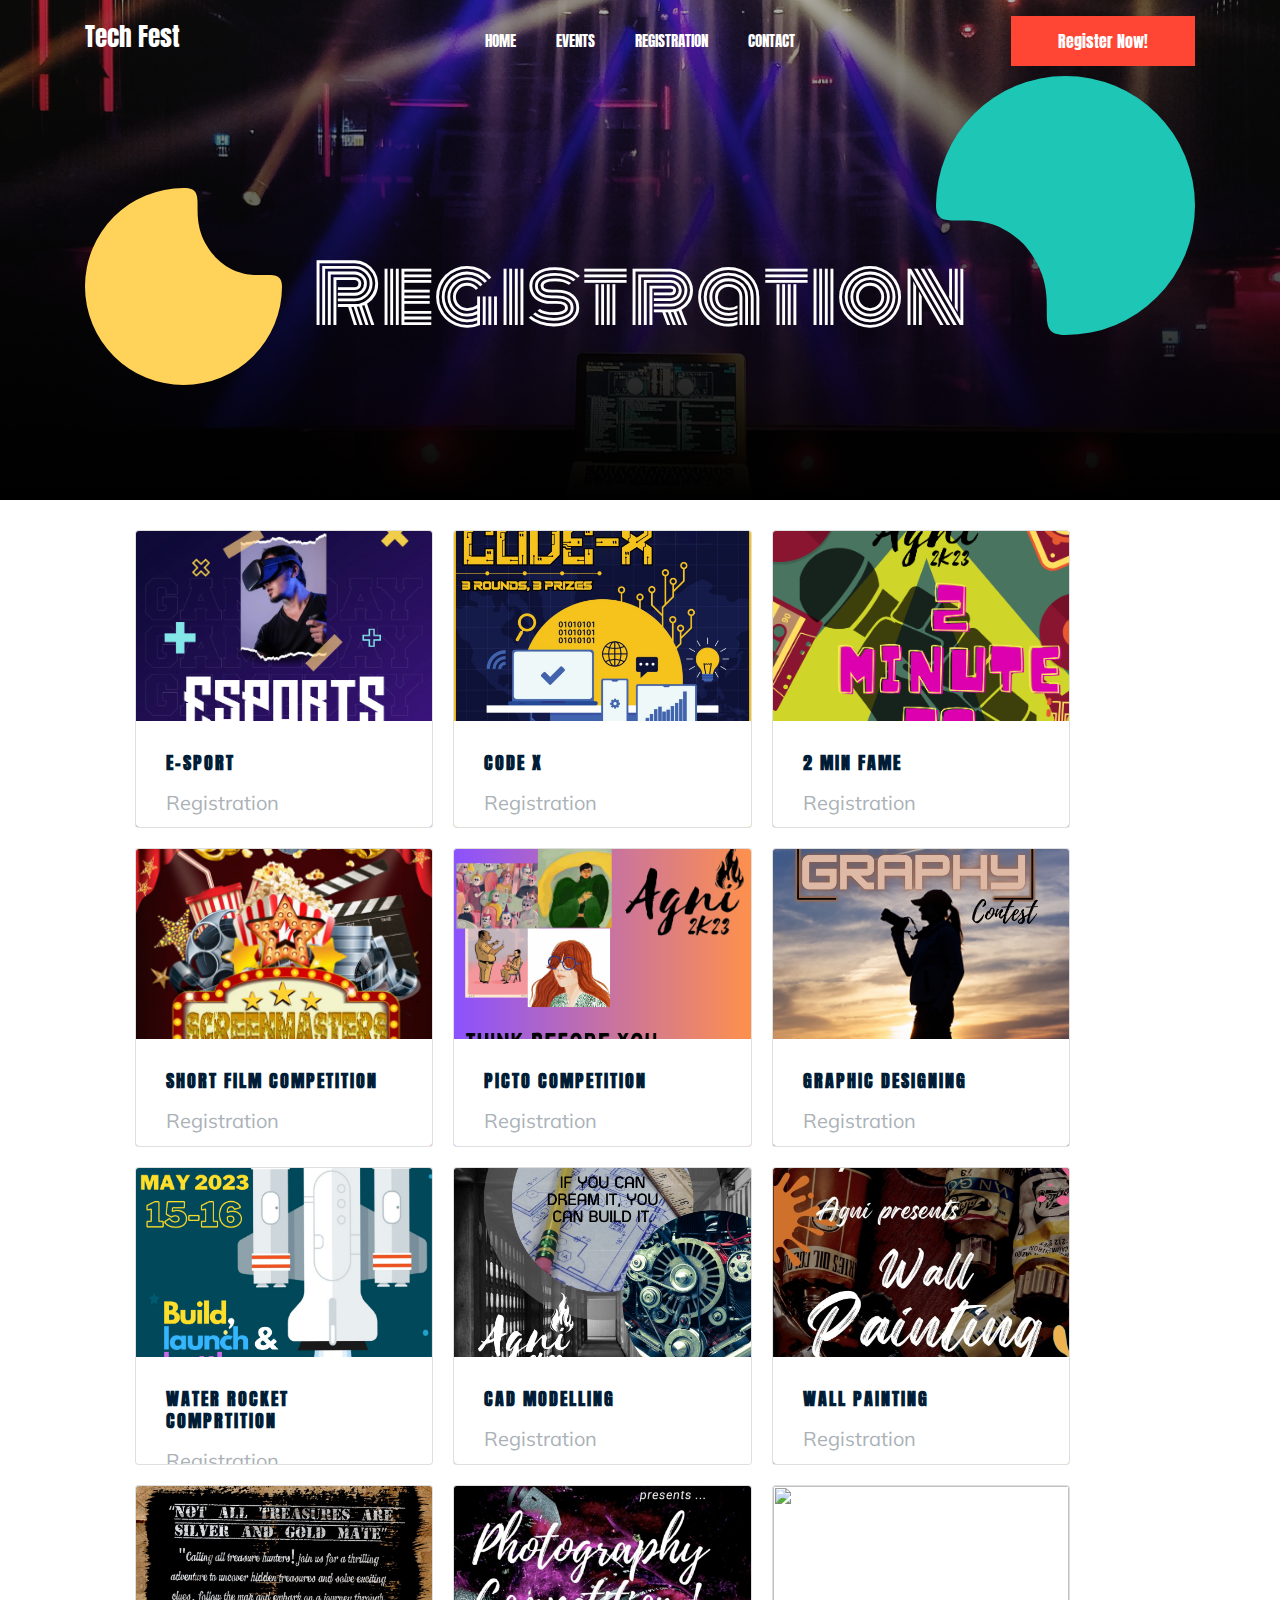
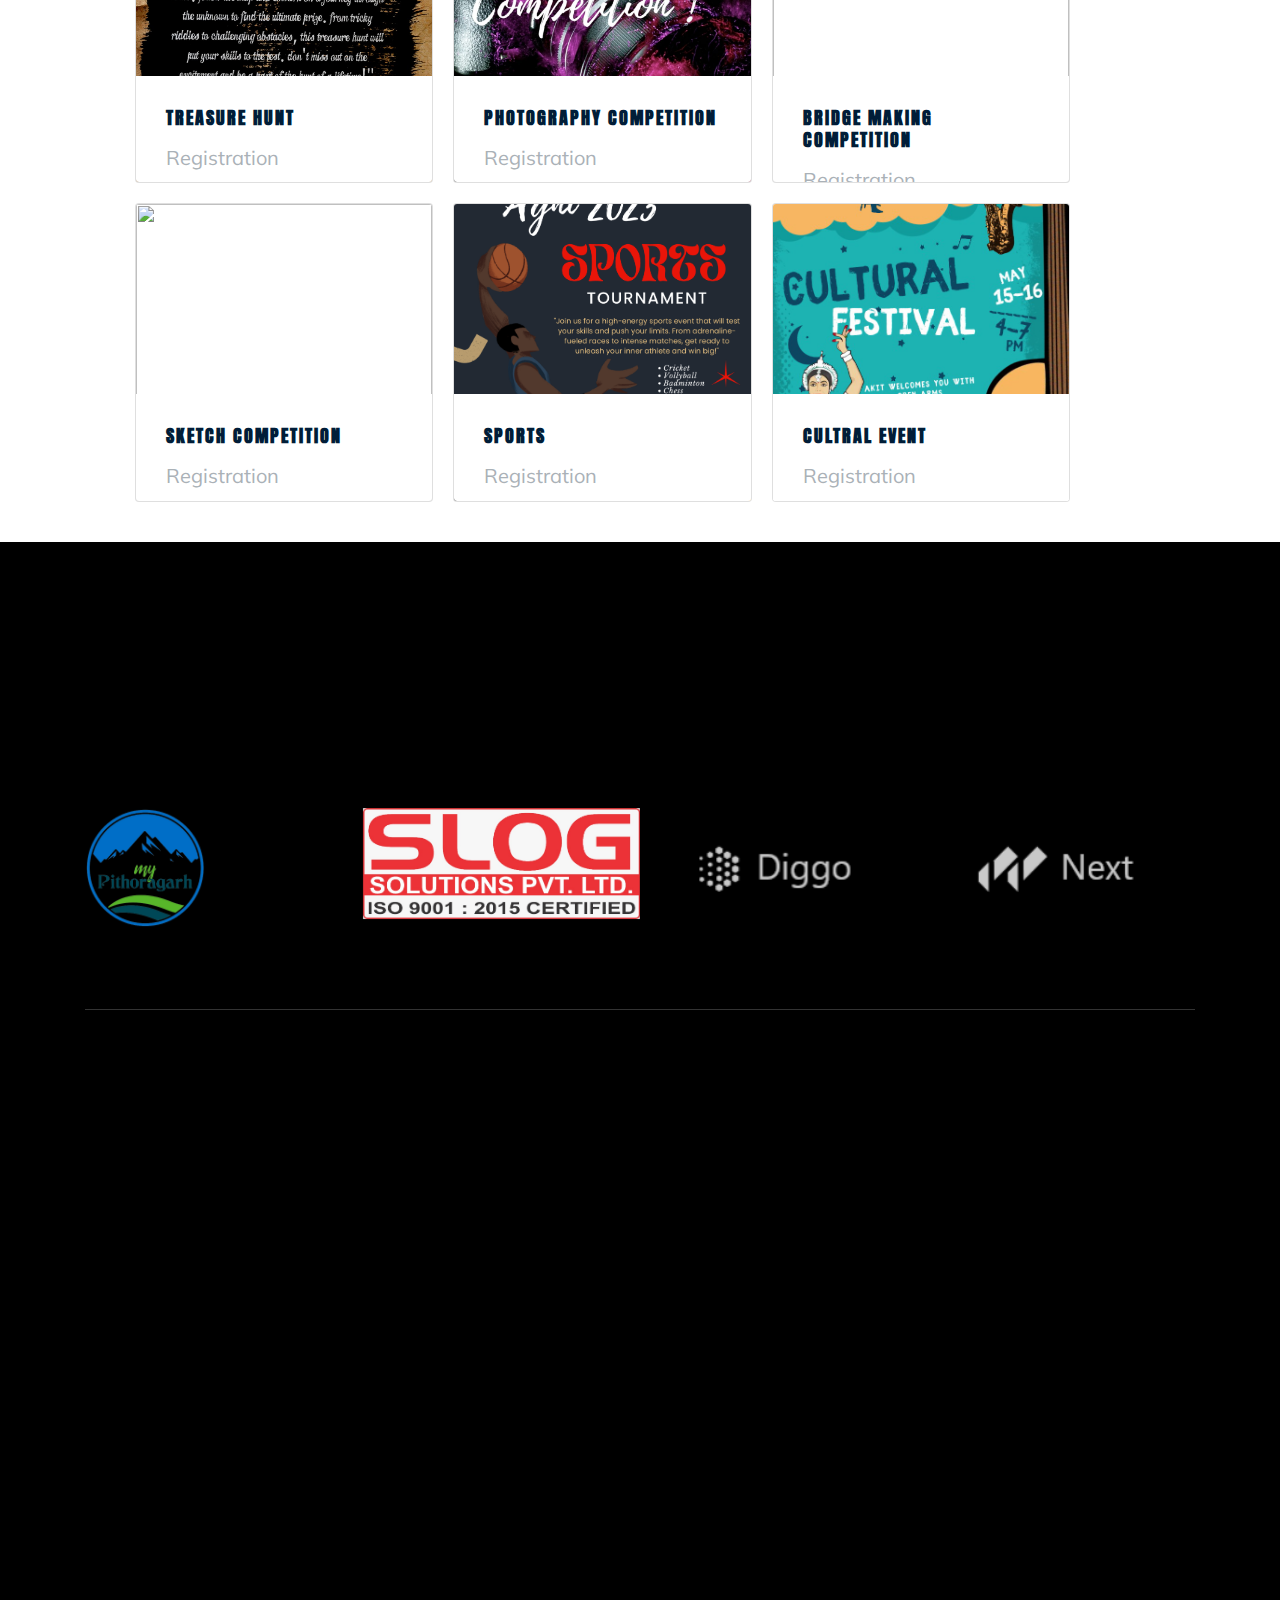
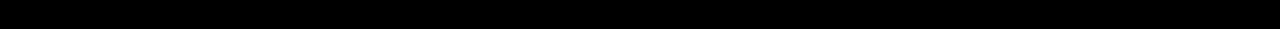
==== blog.html @ 79119471 "Update blog.html" ====
<!doctype html>
<html class="no-js" lang="zxx">

<head>
    <meta charset="utf-8">
    <meta http-equiv="x-ua-compatible" content="ie=edge">
    <title>Tech Fest - Registration </title>
    <meta name="description" content="">
    <meta name="viewport" content="width=device-width, initial-scale=1">

    <!-- <link rel="manifest" href="site.webmanifest"> -->
    <link rel="shortcut icon" type="image/x-icon" href="img/favicon.png">
    <!-- Place favicon.ico in the root directory -->

    <!-- CSS here -->
    <link rel="stylesheet" href="css/bootstrap.min.css">
    <link rel="stylesheet" href="css/owl.carousel.min.css">
    <link rel="stylesheet" href="css/magnific-popup.css">
    <link rel="stylesheet" href="css/font-awesome.min.css">
    <link rel="stylesheet" href="css/themify-icons.css">
    <link rel="stylesheet" href="css/nice-select.css">
    <link rel="stylesheet" href="css/flaticon.css">
    <link rel="stylesheet" href="css/gijgo.css">
    <link rel="stylesheet" href="css/animate.css">
    <link rel="stylesheet" href="css/slicknav.css">
    <link rel="stylesheet" href="css/style.css">
    <link rel="stylesheet" href="css/event.css">

    <!-- <link rel="stylesheet" href="css/responsive.css"> -->
</head>

<body>
    <!--[if lte IE 9]>
            <p class="browserupgrade">You are using an <strong>outdated</strong> browser. Please <a href="https://browsehappy.com/">upgrade your browser</a> to improve your experience and security.</p>
        <![endif]-->

    <!-- header-start -->
    <header>
        <div class="header-area ">
            <div id="sticky-header" class="main-header-area">
                <div class="container">
                    <div class="header_bottom_border">
                        <div class="row align-items-center">
                            <div class="col-xl-3 col-lg-3">
                                <div class="logo">
                                    <a href="index.html">
                                        <h4 style="font-size:25px; color:#fff">Tech Fest</h4>
                                    </a>
                                </div>
                            </div>
                            <div class="col-xl-6 col-lg-6">
                                <div class="main-menu  d-none d-lg-block">
                                    <nav>
                                        <ul id="navigation">
                                            <li><a href="index.html">home</a></li>
                                            <li><a href="performer.html">Events</a></li>
                                            
                                            
                                            <li><a href="blog.html">Registration</a></li>
                                            <li><a href="contact.html">Contact</a></li>
                                        </ul>
                                    </nav>
                                </div>
                            </div>
                            <div class="col-xl-3 col-lg-3 d-none d-lg-block">
                                <div class="buy_tkt">
                                    <div class="book_btn d-none d-lg-block">
                                        <a href="blog.html" target="_blank">Register Now!</a>
                                    </div>
                                </div>
                            </div>
                            <div class="col-12">
                                <div class="mobile_menu d-block d-lg-none"></div>
                            </div>
                        </div>
                    </div>

                </div>
            </div>
        </div>
    </header>
    <!-- header-end -->
    
     <!-- bradcam_area -->
     <div class="bradcam_area">
        <div class="single_bradcam  d-flex align-items-center bradcam_bg_1 overlay">
              <div class="container">
                    <div class="row align-items-center justify-content-center">
                       <div class="col-xl-12">
                          <div class="bradcam_text text-center">
                            <div class="shape_1 wow fadeInUp" data-wow-duration="1s" data-wow-delay=".2s">
                                <img src="img/shape/shape_1.svg" alt="">
                            </div>
                            <div class="shape_2 wow fadeInDown" data-wow-duration="1s" data-wow-delay=".3s">
                                <img src="img/shape/shape_2.svg" alt="">
                            </div>
                                <h3 class="wow fadeInRight" data-wow-duration="1s" data-wow-delay=".3s">Registration</h3>
                          </div>
                       </div>
                    </div>
              </div>
           </div>
     </div>
    <!-- bradcam_area end -->

    <!--================Blog Area =================-->
    <section>
        <div  class="check">
        <ul class="container">
            
            <li class="card">
                <div class="img--container">
                  <img src="img/ESports Tournament .png" alt="" />
                </div>
                <div class="card--text">
                  <div class="text--container">
                    <div class="text--header">
                      <h2 class="text--title">E-Sport</h2>
                      <p class="text--subtitle">Registration</p>
                    </div>
                    <div class="text--details">
                        <a href="https://docs.google.com/forms/d/e/1FAIpQLSfnidrcdE8MgdzGvfXpPH_vz88BTgo9XrUZ8RmUzCLRu99eSw/viewform?usp=sf_link" target="_blank" class="btn">Register Now!</a>
                    </div>
                  </div>
                </div>
              </li>
              <li class="card">
                <div class="img--container">
                  <img src="img/code X.jpeg" alt="" />
                </div>
                <div class="card--text">
                  <div class="text--container">
                    <div class="text--header">
                      <h2 class="text--title">Code X</h2>
                      <p class="text--subtitle">Registration</p>
                    </div>
                    <div class="text--details">
                      <a href="https://docs.google.com/forms/d/e/1FAIpQLSdFkYrzIlIg8NY_hBeu3oMZm7nVk_tZa_drKWJE5WhaHgtyBA/viewform?usp=sf_link" class="text--link btn">Register Now!</a>
                    </div>
                  </div>
                </div>
              </li>
              <li class="card">
                <div class="img--container">
                  <img src="img/fame.png" alt="" />
                </div>
                <div class="card--text">
                  <div class="text--container">
                    <div class="text--header">
                      <h2 class="text--title">2 Min fame</h2>
                      <p class="text--subtitle">Registration</p>
                    </div>
                    <div class="text--details">
                      <a href="https://forms.gle/fc4V1EyoNhZeTgxg8" class="text--link btn">Registration Here</a>
                    </div>
                  </div>
                </div>
              </li>
              <li class="card">
                <div class="img--container">
                  <img src="img/film.jpg" alt="" />
                </div>
                <div class="card--text">
                  <div class="text--container">
                    <div class="text--header">
                      <h2 class="text--title">Short film competition</h2>
                      <p class="text--subtitle">Registration</p>
                    </div>
                    <div class="text--details">
               
                      <a href=" https://forms.gle/7RB7iWzuESoLHojW8" class="text--link btn">Registration Here</a>
                    </div>
                  </div>
                </div>
              </li>
              <li class="card">
                <div class="img--container">
                  <img src="img/Beige Brown and Yellow Rustic Handcrafted Native American Indigenous Pride Flyer.png" alt="" />
                </div>
                <div class="card--text">
                  <div class="text--container">
                    <div class="text--header">
                      <h2 class="text--title">Picto Competition</h2>
                      <p class="text--subtitle">Registration</p>
                    </div>
                    <div class="text--details">
                   
                      <a href="https://forms.gle/hvaT8exX1txVNN2z8" class="text--link btn">Registratio Here</a>
                    </div>
                  </div>
                </div>
              </li>
              <li class="card">
                <div class="img--container">
                  <img src="img/poster.png" alt="" />
                </div>
                <div class="card--text">
                  <div class="text--container">
                    <div class="text--header">
                      <h2 class="text--title">Graphic Designing</h2>
                      <p class="text--subtitle">Registration</p>
                    </div>
                    <div class="text--details">
                   
                      <a href="https://forms.gle/aKa5VuB2wzQdY1ay9" class="text--link btn">Registratio Here</a>
                    </div>
                  </div>
                </div>
              </li>
              <li class="card">
                <div class="img--container">
                  <img src="img/Water Rocket Competition-1.png" alt="" />
                </div>
                <div class="card--text">
                  <div class="text--container">
                    <div class="text--header">
                      <h2 class="text--title">Water Rocket comprtition</h2>
                      <p class="text--subtitle">Registration</p>
                    </div>
                    <div class="text--details">
                      
                      <a href="https://forms.gle/SSav9CeKrTerA5XZ7" class="text--link btn">Registration Here</a>
                    </div>
                  </div>
                </div>
              </li>
              <li class="card">
                <div class="img--container">
                  <img src="img/Black Modern Architecture Studio Your Story (1).png" alt="" />
                </div>
                <div class="card--text">
                  <div class="text--container">
                    <div class="text--header">
                      <h2 class="text--title">Cad Modelling</h2>
                      <p class="text--subtitle">Registration</p>
                    </div>
                    <div class="text--details">
                     
                      <a href="https://forms.gle/a5UiEJZmm1oQkTXR9" class="text--link btn">Registration Here</a>
                    </div>
                  </div>
                </div>
              </li>
              <li class="card">
                <div class="img--container">
                  <img src="img/well paint.jpeg" alt="" />
                </div>
                <div class="card--text">
                  <div class="text--container">
                    <div class="text--header">
                      <h2 class="text--title">Wall Painting</h2>
                      <p class="text--subtitle">Registration</p>
                    </div>
                    <div class="text--details">
                      
                      <a href="" class="text--link btn">Registration Here</a>
                    </div>
                  </div>
                </div>
              </li>
              <li class="card">
                <div class="img--container">
                  <img src="img/hunt.jpeg" alt=""/>
                </div>
                <div class="card--text">
                  <div class="text--container">
                    <div class="text--header">
                      <h2 class="text--title">Treasure Hunt</h2>
                      <p class="text--subtitle">Registration</p>
                    </div>
                    <div class="text--details">
                      <a href="https://forms.gle/W1HPxykiAHerTz7cA" class="text--link btn">
                         Here</a>
                    </div>
                  </div>
                </div>
              </li>
              <li class="card">
                <div class="img--container">
                  <img src="img/photographi.jpeg" alt="" />
                </div>
                <div class="card--text">
                  <div class="text--container">
                    <div class="text--header">
                      <h2 class="text--title">Photography Competition</h2>
                      <p class="text--subtitle">Registration</p>
                    </div>
                    <div class="text--details">
                     
                      <a href="" class="text--link btn">Registration Here</a>
                    </div>
                  </div>
                </div>
              </li>
              <li class="card">
                <div class="img--container">
                  <img src="img/the bridge making.png" alt="" />
                </div>
                <div class="card--text">
                  <div class="text--container">
                    <div class="text--header">
                      <h2 class="text--title">Bridge Making Competition</h2>
                      <p class="text--subtitle">Registration</p>
                    </div>
                    <div class="text--details">
                     
                      <a href="https://forms.gle/PrQMs29vZXSry7Rd8" class="text--link btn">Registration Here</a>
                    </div>
                  </div>
                </div>
              </li>
              <li class="card">
                <div class="img--container">
                  <img src="img/Sketch Competition.png" alt="" />
                </div>
                <div class="card--text">
                  <div class="text--container">
                    <div class="text--header">
                      <h2 class="text--title">Sketch Competition</h2>
                      <p class="text--subtitle">Registration</p>
                    </div>
                    <div class="text--details">
                     
                      <a href="https://forms.gle/fJLo3TpvdJzGmYjr8" class="text--link btn">Registration Here</a>
                    </div>
                  </div>
                </div>
                <li class="card">
                    <div class="img--container">
                      <img src="img/sports poster.png" alt="" />
                    </div>
                    <div class="card--text">
                      <div class="text--container">
                        <div class="text--header">
                          <h2 class="text--title">Sports</h2>
                          <p class="text--subtitle">Registration</p>
                        </div>
                        <div class="text--details">
                          
                          <a href="https://forms.gle/huDfJH4Gf3Guw6br8" class="text--link btn">Registration Here</a>
                        </div>
                      </div>
                    </div>
                  </li>
                  <li class="card">
                    <div class="img--container">
                      <img src="img/cull.png" alt="" />
                    </div>
                    <div class="card--text">
                      <div class="text--container">
                        <div class="text--header">
                          <h2 class="text--title">Cultral Event</h2>
                          <p class="text--subtitle ">Registration</p>
                        </div>
                        <div class="text--details">
                          
                          <a href="https://forms.gle/5HpvAQ5LCSFxjmWa8" class="text--link btn">Registration Here</a>
                        </div>
                      </div>
                    </div>
                  </li>
              </li>
              
          </ul>
        </div>
    </section>
    <!--================Blog Area =================-->

    <!-- brand_area_start  -->
    <div class="brand_area black_bg">
      <div class="container">
          <div class="row">
              <div class="col-lg-12">
                  <div class="section_title text-center mb-80">
                      <h4 class="wow fadeInRight" data-wow-duration="1s" data-wow-delay=".3s">Sponsors</h4>
                  </div>
              </div>
          </div>
          <div class="row">
              <div class="col-lg-12">
                  <div class="brand_wrap">
                      <div class="brand_active owl-carousel">
                          <div class="single_brand text-center">
                              <img src="img/brand/my_pithograph-removebg-preview.png" style="height:120px; width:120px "alt="">
                          </div>
                         <!-- <div class="single_brand text-center">
                              <img src="img/bob-removebg-preview (1).png" alt="">
                          </div> -->
                          <div class="single_brand text-center">
                              <img src="img/slog solution.jpg" alt="">
                          </div>
                          <div class="single_brand text-center">
                              <img src="img/brand/4.png" alt="">
                          </div>
                          <div class="single_brand text-center">
                              <img src="img/brand/5.png" alt="">
                          </div>
                          <div class="single_brand text-center">
                              <img src="img/brand/1.png" alt="">
                          </div>
                          <div class="single_brand text-center">
                              <img src="img/brand/2.png" alt="">
                          </div>
                      </div>
                  </div>
              </div>
          </div>
      </div>
  </div>
  <!-- brand_area_end  -->

  <!-- footer_start  -->
  <footer class="footer">
      <div class="footer_top">
          <div class="container">
              <div class="row justify-content-center">
                  <div class="col-lg-6 col-md-8">
                      <div class="footer_widget">
                          <div class="address_details text-center">
                              <h4 class="wow fadeInUp" data-wow-duration="1s" data-wow-delay=".3s">15-17 May, 2023</h4>
                              <h3 class="wow fadeInUp" data-wow-duration="1s" data-wow-delay=".4s">Tech Fest Agni 2k23</h3>
                              <p class="wow fadeInUp" data-wow-duration="1s" data-wow-delay=".5s">The event you'll never forget.</p>
                              <a href="blog.html" class="boxed-btn3 wow fadeInUp" data-wow-duration="1s" data-wow-delay=".6s">Register now!</a>
                          </div>
                      </div>
                  </div>
              </div>
          </div>
      </div>
      <div class="copy-right_text">
          <div class="container">
              <div class="row">
                  <div class="col-xl-12">
                      <p class="copy_right text-center wow fadeInDown" data-wow-duration="1s" data-wow-delay=".5s">
                          <!-- Link back to Colorlib can't be removed. Template is licensed under CC BY 3.0. -->
Copyright &copy;<script>document.write(new Date().getFullYear());</script> All rights reserved | This template is made with <i class="fa fa-heart-o" aria-hidden="true"></i> by <a href="https://colorlib.com" target="_blank">Colorlib</a>
<!-- Link back to Colorlib can't be removed. Template is licensed under CC BY 3.0. -->
                      </p>
                  </div>
              </div>
          </div>
      </div>
  </footer>
    <!-- footer_end  -->


    <!-- JS here -->
    <script src="js/vendor/modernizr-3.5.0.min.js"></script>
    <script src="js/vendor/jquery-1.12.4.min.js"></script>
    <script src="js/popper.min.js"></script>
    <script src="js/bootstrap.min.js"></script>
    <script src="js/owl.carousel.min.js"></script>
    <script src="js/isotope.pkgd.min.js"></script>
    <script src="js/ajax-form.js"></script>
    <script src="js/waypoints.min.js"></script>
    <script src="js/jquery.counterup.min.js"></script>
    <script src="js/imagesloaded.pkgd.min.js"></script>
    <script src="js/scrollIt.js"></script>
    <script src="js/jquery.scrollUp.min.js"></script>
    <script src="js/wow.min.js"></script>
    <script src="js/nice-select.min.js"></script>
    <script src="js/jquery.slicknav.min.js"></script>
    <script src="js/jquery.magnific-popup.min.js"></script>
    <script src="js/plugins.js"></script>
    <script src="js/gijgo.min.js"></script>

    <!--contact js-->
    <script src="js/contact.js"></script>
    <script src="js/jquery.ajaxchimp.min.js"></script>
    <script src="js/jquery.form.js"></script>
    <script src="js/jquery.validate.min.js"></script>
    <script src="js/mail-script.js"></script>

    <script src="js/main.js"></script>
   
</body>
</html>
---- css/themify-icons.css ----
@font-face {
	font-family: 'themify';
	src:url('../fonts/themify.eot?-fvbane');
	src:url('../fonts/themify.eot?#iefix-fvbane') format('embedded-opentype'),
		url('../fonts/themify.woff?-fvbane') format('woff'),
		url('../fonts/themify.ttf?-fvbane') format('truetype'),
		url('../fonts/themify.svg?-fvbane#themify') format('svg');
	font-weight: normal;
	font-style: normal;
}

[class^="ti-"], [class*=" ti-"] {
	font-family: 'themify';
	/* speak: none; */
	font-style: normal;
	font-weight: normal;
	font-variant: normal;
	text-transform: none;
	line-height: 1;

	/* Better Font Rendering =========== */
	-webkit-font-smoothing: antialiased;
	-moz-osx-font-smoothing: grayscale;
}

.ti-wand:before {
	content: "\e600";
}
.ti-volume:before {
	content: "\e601";
}
.ti-user:before {
	content: "\e602";
}
.ti-unlock:before {
	content: "\e603";
}
.ti-unlink:before {
	content: "\e604";
}
.ti-trash:before {
	content: "\e605";
}
.ti-thought:before {
	content: "\e606";
}
.ti-target:before {
	content: "\e607";
}
.ti-tag:before {
	content: "\e608";
}
.ti-tablet:before {
	content: "\e609";
}
.ti-star:before {
	content: "\e60a";
}
.ti-spray:before {
	content: "\e60b";
}
.ti-signal:before {
	content: "\e60c";
}
.ti-shopping-cart:before {
	content: "\e60d";
}
.ti-shopping-cart-full:before {
	content: "\e60e";
}
.ti-settings:before {
	content: "\e60f";
}
.ti-search:before {
	content: "\e610";
}
.ti-zoom-in:before {
	content: "\e611";
}
.ti-zoom-out:before {
	content: "\e612";
}
.ti-cut:before {
	content: "\e613";
}
.ti-ruler:before {
	content: "\e614";
}
.ti-ruler-pencil:before {
	content: "\e615";
}
.ti-ruler-alt:before {
	content: "\e616";
}
.ti-bookmark:before {
	content: "\e617";
}
.ti-bookmark-alt:before {
	content: "\e618";
}
.ti-reload:before {
	content: "\e619";
}
.ti-plus:before {
	content: "\e61a";
}
.ti-pin:before {
	content: "\e61b";
}
.ti-pencil:before {
	content: "\e61c";
}
.ti-pencil-alt:before {
	content: "\e61d";
}
.ti-paint-roller:before {
	content: "\e61e";
}
.ti-paint-bucket:before {
	content: "\e61f";
}
.ti-na:before {
	content: "\e620";
}
.ti-mobile:before {
	content: "\e621";
}
.ti-minus:before {
	content: "\e622";
}
.ti-medall:before {
	content: "\e623";
}
.ti-medall-alt:before {
	content: "\e624";
}
.ti-marker:before {
	content: "\e625";
}
.ti-marker-alt:before {
	content: "\e626";
}
.ti-arrow-up:before {
	content: "\e627";
}
.ti-arrow-right:before {
	content: "\e628";
}
.ti-arrow-left:before {
	content: "\e629";
}
.ti-arrow-down:before {
	content: "\e62a";
}
.ti-lock:before {
	content: "\e62b";
}
.ti-location-arrow:before {
	content: "\e62c";
}
.ti-link:before {
	content: "\e62d";
}
.ti-layout:before {
	content: "\e62e";
}
.ti-layers:before {
	content: "\e62f";
}
.ti-layers-alt:before {
	content: "\e630";
}
.ti-key:before {
	content: "\e631";
}
.ti-import:before {
	content: "\e632";
}
.ti-image:before {
	content: "\e633";
}
.ti-heart:before {
	content: "\e634";
}
.ti-heart-broken:before {
	content: "\e635";
}
.ti-hand-stop:before {
	content: "\e636";
}
.ti-hand-open:before {
	content: "\e637";
}
.ti-hand-drag:before {
	content: "\e638";
}
.ti-folder:before {
	content: "\e639";
}
.ti-flag:before {
	content: "\e63a";
}
.ti-flag-alt:before {
	content: "\e63b";
}
.ti-flag-alt-2:before {
	content: "\e63c";
}
.ti-eye:before {
	content: "\e63d";
}
.ti-export:before {
	content: "\e63e";
}
.ti-exchange-vertical:before {
	content: "\e63f";
}
.ti-desktop:before {
	content: "\e640";
}
.ti-cup:before {
	content: "\e641";
}
.ti-crown:before {
	content: "\e642";
}
.ti-comments:before {
	content: "\e643";
}
.ti-comment:before {
	content: "\e644";
}
.ti-comment-alt:before {
	content: "\e645";
}
.ti-close:before {
	content: "\e646";
}
.ti-clip:before {
	content: "\e647";
}
.ti-angle-up:before {
	content: "\e648";
}
.ti-angle-right:before {
	content: "\e649";
}
.ti-angle-left:before {
	content: "\e64a";
}
.ti-angle-down:before {
	content: "\e64b";
}
.ti-check:before {
	content: "\e64c";
}
.ti-check-box:before {
	content: "\e64d";
}
.ti-camera:before {
	content: "\e64e";
}
.ti-announcement:before {
	content: "\e64f";
}
.ti-brush:before {
	content: "\e650";
}
.ti-briefcase:before {
	content: "\e651";
}
.ti-bolt:before {
	content: "\e652";
}
.ti-bolt-alt:before {
	content: "\e653";
}
.ti-blackboard:before {
	content: "\e654";
}
.ti-bag:before {
	content: "\e655";
}
.ti-move:before {
	content: "\e656";
}
.ti-arrows-vertical:before {
	content: "\e657";
}
.ti-arrows-horizontal:before {
	content: "\e658";
}
.ti-fullscreen:before {
	content: "\e659";
}
.ti-arrow-top-right:before {
	content: "\e65a";
}
.ti-arrow-top-left:before {
	content: "\e65b";
}
.ti-arrow-circle-up:before {
	content: "\e65c";
}
.ti-arrow-circle-right:before {
	content: "\e65d";
}
.ti-arrow-circle-left:before {
	content: "\e65e";
}
.ti-arrow-circle-down:before {
	content: "\e65f";
}
.ti-angle-double-up:before {
	content: "\e660";
}
.ti-angle-double-right:before {
	content: "\e661";
}
.ti-angle-double-left:before {
	content: "\e662";
}
.ti-angle-double-down:before {
	content: "\e663";
}
.ti-zip:before {
	content: "\e664";
}
.ti-world:before {
	content: "\e665";
}
.ti-wheelchair:before {
	content: "\e666";
}
.ti-view-list:before {
	content: "\e667";
}
.ti-view-list-alt:before {
	content: "\e668";
}
.ti-view-grid:before {
	content: "\e669";
}
.ti-uppercase:before {
	content: "\e66a";
}
.ti-upload:before {
	content: "\e66b";
}
.ti-underline:before {
	content: "\e66c";
}
.ti-truck:before {
	content: "\e66d";
}
.ti-timer:before {
	content: "\e66e";
}
.ti-ticket:before {
	content: "\e66f";
}
.ti-thumb-up:before {
	content: "\e670";
}
.ti-thumb-down:before {
	content: "\e671";
}
.ti-text:before {
	content: "\e672";
}
.ti-stats-up:before {
	content: "\e673";
}
.ti-stats-down:before {
	content: "\e674";
}
.ti-split-v:before {
	content: "\e675";
}
.ti-split-h:before {
	content: "\e676";
}
.ti-smallcap:before {
	content: "\e677";
}
.ti-shine:before {
	content: "\e678";
}
.ti-shift-right:before {
	content: "\e679";
}
.ti-shift-left:before {
	content: "\e67a";
}
.ti-shield:before {
	content: "\e67b";
}
.ti-notepad:before {
	content: "\e67c";
}
.ti-server:before {
	content: "\e67d";
}
.ti-quote-right:before {
	content: "\e67e";
}
.ti-quote-left:before {
	content: "\e67f";
}
.ti-pulse:before {
	content: "\e680";
}
.ti-printer:before {
	content: "\e681";
}
.ti-power-off:before {
	content: "\e682";
}
.ti-plug:before {
	content: "\e683";
}
.ti-pie-chart:before {
	content: "\e684";
}
.ti-paragraph:before {
	content: "\e685";
}
.ti-panel:before {
	content: "\e686";
}
.ti-package:before {
	content: "\e687";
}
.ti-music:before {
	content: "\e688";
}
.ti-music-alt:before {
	content: "\e689";
}
.ti-mouse:before {
	content: "\e68a";
}
.ti-mouse-alt:before {
	content: "\e68b";
}
.ti-money:before {
	content: "\e68c";
}
.ti-microphone:before {
	content: "\e68d";
}
.ti-menu:before {
	content: "\e68e";
}
.ti-menu-alt:before {
	content: "\e68f";
}
.ti-map:before {
	content: "\e690";
}
.ti-map-alt:before {
	content: "\e691";
}
.ti-loop:before {
	content: "\e692";
}
.ti-location-pin:before {
	content: "\e693";
}
.ti-list:before {
	content: "\e694";
}
.ti-light-bulb:before {
	content: "\e695";
}
.ti-Italic:before {
	content: "\e696";
}
.ti-info:before {
	content: "\e697";
}
.ti-infinite:before {
	content: "\e698";
}
.ti-id-badge:before {
	content: "\e699";
}
.ti-hummer:before {
	content: "\e69a";
}
.ti-home:before {
	content: "\e69b";
}
.ti-help:before {
	content: "\e69c";
}
.ti-headphone:before {
	content: "\e69d";
}
.ti-harddrives:before {
	content: "\e69e";
}
.ti-harddrive:before {
	content: "\e69f";
}
.ti-gift:before {
	content: "\e6a0";
}
.ti-game:before {
	content: "\e6a1";
}
.ti-filter:before {
	content: "\e6a2";
}
.ti-files:before {
	content: "\e6a3";
}
.ti-file:before {
	content: "\e6a4";
}
.ti-eraser:before {
	content: "\e6a5";
}
.ti-envelope:before {
	content: "\e6a6";
}
.ti-download:before {
	content: "\e6a7";
}
.ti-direction:before {
	content: "\e6a8";
}
.ti-direction-alt:before {
	content: "\e6a9";
}
.ti-dashboard:before {
	content: "\e6aa";
}
.ti-control-stop:before {
	content: "\e6ab";
}
.ti-control-shuffle:before {
	content: "\e6ac";
}
.ti-control-play:before {
	content: "\e6ad";
}
.ti-control-pause:before {
	content: "\e6ae";
}
.ti-control-forward:before {
	content: "\e6af";
}
.ti-control-backward:before {
	content: "\e6b0";
}
.ti-cloud:before {
	content: "\e6b1";
}
.ti-cloud-up:before {
	content: "\e6b2";
}
.ti-cloud-down:before {
	content: "\e6b3";
}
.ti-clipboard:before {
	content: "\e6b4";
}
.ti-car:before {
	content: "\e6b5";
}
.ti-calendar:before {
	content: "\e6b6";
}
.ti-book:before {
	content: "\e6b7";
}
.ti-bell:before {
	content: "\e6b8";
}
.ti-basketball:before {
	content: "\e6b9";
}
.ti-bar-chart:before {
	content: "\e6ba";
}
.ti-bar-chart-alt:before {
	content: "\e6bb";
}
.ti-back-right:before {
	content: "\e6bc";
}
.ti-back-left:before {
	content: "\e6bd";
}
.ti-arrows-corner:before {
	content: "\e6be";
}
.ti-archive:before {
	content: "\e6bf";
}
.ti-anchor:before {
	content: "\e6c0";
}
.ti-align-right:before {
	content: "\e6c1";
}
.ti-align-left:before {
	content: "\e6c2";
}
.ti-align-justify:before {
	content: "\e6c3";
}
.ti-align-center:before {
	content: "\e6c4";
}
.ti-alert:before {
	content: "\e6c5";
}
.ti-alarm-clock:before {
	content: "\e6c6";
}
.ti-agenda:before {
	content: "\e6c7";
}
.ti-write:before {
	content: "\e6c8";
}
.ti-window:before {
	content: "\e6c9";
}
.ti-widgetized:before {
	content: "\e6ca";
}
.ti-widget:before {
	content: "\e6cb";
}
.ti-widget-alt:before {
	content: "\e6cc";
}
.ti-wallet:before {
	content: "\e6cd";
}
.ti-video-clapper:before {
	content: "\e6ce";
}
.ti-video-camera:before {
	content: "\e6cf";
}
.ti-vector:before {
	content: "\e6d0";
}
.ti-themify-logo:before {
	content: "\e6d1";
}
.ti-themify-favicon:before {
	content: "\e6d2";
}
.ti-themify-favicon-alt:before {
	content: "\e6d3";
}
.ti-support:before {
	content: "\e6d4";
}
.ti-stamp:before {
	content: "\e6d5";
}
.ti-split-v-alt:before {
	content: "\e6d6";
}
.ti-slice:before {
	content: "\e6d7";
}
.ti-shortcode:before {
	content: "\e6d8";
}
.ti-shift-right-alt:before {
	content: "\e6d9";
}
.ti-shift-left-alt:before {
	content: "\e6da";
}
.ti-ruler-alt-2:before {
	content: "\e6db";
}
.ti-receipt:before {
	content: "\e6dc";
}
.ti-pin2:before {
	content: "\e6dd";
}
.ti-pin-alt:before {
	content: "\e6de";
}
.ti-pencil-alt2:before {
	content: "\e6df";
}
.ti-palette:before {
	content: "\e6e0";
}
.ti-more:before {
	content: "\e6e1";
}
.ti-more-alt:before {
	content: "\e6e2";
}
.ti-microphone-alt:before {
	content: "\e6e3";
}
.ti-magnet:before {
	content: "\e6e4";
}
.ti-line-double:before {
	content: "\e6e5";
}
.ti-line-dotted:before {
	content: "\e6e6";
}
.ti-line-dashed:before {
	content: "\e6e7";
}
.ti-layout-width-full:before {
	content: "\e6e8";
}
.ti-layout-width-default:before {
	content: "\e6e9";
}
.ti-layout-width-default-alt:before {
	content: "\e6ea";
}
.ti-layout-tab:before {
	content: "\e6eb";
}
.ti-layout-tab-window:before {
	content: "\e6ec";
}
.ti-layout-tab-v:before {
	content: "\e6ed";
}
.ti-layout-tab-min:before {
	content: "\e6ee";
}
.ti-layout-slider:before {
	content: "\e6ef";
}
.ti-layout-slider-alt:before {
	content: "\e6f0";
}
.ti-layout-sidebar-right:before {
	content: "\e6f1";
}
.ti-layout-sidebar-none:before {
	content: "\e6f2";
}
.ti-layout-sidebar-left:before {
	content: "\e6f3";
}
.ti-layout-placeholder:before {
	content: "\e6f4";
}
.ti-layout-menu:before {
	content: "\e6f5";
}
.ti-layout-menu-v:before {
	content: "\e6f6";
}
.ti-layout-menu-separated:before {
	content: "\e6f7";
}
.ti-layout-menu-full:before {
	content: "\e6f8";
}
.ti-layout-media-right-alt:before {
	content: "\e6f9";
}
.ti-layout-media-right:before {
	content: "\e6fa";
}
.ti-layout-media-overlay:before {
	content: "\e6fb";
}
.ti-layout-media-overlay-alt:before {
	content: "\e6fc";
}
.ti-layout-media-overlay-alt-2:before {
	content: "\e6fd";
}
.ti-layout-media-left-alt:before {
	content: "\e6fe";
}
.ti-layout-media-left:before {
	content: "\e6ff";
}
.ti-layout-media-center-alt:before {
	content: "\e700";
}
.ti-layout-media-center:before {
	content: "\e701";
}
.ti-layout-list-thumb:before {
	content: "\e702";
}
.ti-layout-list-thumb-alt:before {
	content: "\e703";
}
.ti-layout-list-post:before {
	content: "\e704";
}
.ti-layout-list-large-image:before {
	content: "\e705";
}
.ti-layout-line-solid:before {
	content: "\e706";
}
.ti-layout-grid4:before {
	content: "\e707";
}
.ti-layout-grid3:before {
	content: "\e708";
}
.ti-layout-grid2:before {
	content: "\e709";
}
.ti-layout-grid2-thumb:before {
	content: "\e70a";
}
.ti-layout-cta-right:before {
	content: "\e70b";
}
.ti-layout-cta-left:before {
	content: "\e70c";
}
.ti-layout-cta-center:before {
	content: "\e70d";
}
.ti-layout-cta-btn-right:before {
	content: "\e70e";
}
.ti-layout-cta-btn-left:before {
	content: "\e70f";
}
.ti-layout-column4:before {
	content: "\e710";
}
.ti-layout-column3:before {
	content: "\e711";
}
.ti-layout-column2:before {
	content: "\e712";
}
.ti-layout-accordion-separated:before {
	content: "\e713";
}
.ti-layout-accordion-merged:before {
	content: "\e714";
}
.ti-layout-accordion-list:before {
	content: "\e715";
}
.ti-ink-pen:before {
	content: "\e716";
}
.ti-info-alt:before {
	content: "\e717";
}
.ti-help-alt:before {
	content: "\e718";
}
.ti-headphone-alt:before {
	content: "\e719";
}
.ti-hand-point-up:before {
	content: "\e71a";
}
.ti-hand-point-right:before {
	content: "\e71b";
}
.ti-hand-point-left:before {
	content: "\e71c";
}
.ti-hand-point-down:before {
	content: "\e71d";
}
.ti-gallery:before {
	content: "\e71e";
}
.ti-face-smile:before {
	content: "\e71f";
}
.ti-face-sad:before {
	content: "\e720";
}
.ti-credit-card:before {
	content: "\e721";
}
.ti-control-skip-forward:before {
	content: "\e722";
}
.ti-control-skip-backward:before {
	content: "\e723";
}
.ti-control-record:before {
	content: "\e724";
}
.ti-control-eject:before {
	content: "\e725";
}
.ti-comments-smiley:before {
	content: "\e726";
}
.ti-brush-alt:before {
	content: "\e727";
}
.ti-youtube:before {
	content: "\e728";
}
.ti-vimeo:before {
	content: "\e729";
}
.ti-twitter:before {
	content: "\e72a";
}
.ti-time:before {
	content: "\e72b";
}
.ti-tumblr:before {
	content: "\e72c";
}
.ti-skype:before {
	content: "\e72d";
}
.ti-share:before {
	content: "\e72e";
}
.ti-share-alt:before {
	content: "\e72f";
}
.ti-rocket:before {
	content: "\e730";
}
.ti-pinterest:before {
	content: "\e731";
}
.ti-new-window:before {
	content: "\e732";
}
.ti-microsoft:before {
	content: "\e733";
}
.ti-list-ol:before {
	content: "\e734";
}
.ti-linkedin:before {
	content: "\e735";
}
.ti-layout-sidebar-2:before {
	content: "\e736";
}
.ti-layout-grid4-alt:before {
	content: "\e737";
}
.ti-layout-grid3-alt:before {
	content: "\e738";
}
.ti-layout-grid2-alt:before {
	content: "\e739";
}
.ti-layout-column4-alt:before {
	content: "\e73a";
}
.ti-layout-column3-alt:before {
	content: "\e73b";
}
.ti-layout-column2-alt:before {
	content: "\e73c";
}
.ti-instagram:before {
	content: "\e73d";
}
.ti-google:before {
	content: "\e73e";
}
.ti-github:before {
	content: "\e73f";
}
.ti-flickr:before {
	content: "\e740";
}
.ti-facebook:before {
	content: "\e741";
}
.ti-dropbox:before {
	content: "\e742";
}
.ti-dribbble:before {
	content: "\e743";
}
.ti-apple:before {
	content: "\e744";
}
.ti-android:before {
	content: "\e745";
}
.ti-save:before {
	content: "\e746";
}
.ti-save-alt:before {
	content: "\e747";
}
.ti-yahoo:before {
	content: "\e748";
}
.ti-wordpress:before {
	content: "\e749";
}
.ti-vimeo-alt:before {
	content: "\e74a";
}
.ti-twitter-alt:before {
	content: "\e74b";
}
.ti-tumblr-alt:before {
	content: "\e74c";
}
.ti-trello:before {
	content: "\e74d";
}
.ti-stack-overflow:before {
	content: "\e74e";
}
.ti-soundcloud:before {
	content: "\e74f";
}
.ti-sharethis:before {
	content: "\e750";
}
.ti-sharethis-alt:before {
	content: "\e751";
}
.ti-reddit:before {
	content: "\e752";
}
.ti-pinterest-alt:before {
	content: "\e753";
}
.ti-microsoft-alt:before {
	content: "\e754";
}
.ti-linux:before {
	content: "\e755";
}
.ti-jsfiddle:before {
	content: "\e756";
}
.ti-joomla:before {
	content: "\e757";
}
.ti-html5:before {
	content: "\e758";
}
.ti-flickr-alt:before {
	content: "\e759";
}
.ti-email:before {
	content: "\e75a";
}
.ti-drupal:before {
	content: "\e75b";
}
.ti-dropbox-alt:before {
	content: "\e75c";
}
.ti-css3:before {
	content: "\e75d";
}
.ti-rss:before {
	content: "\e75e";
}
.ti-rss-alt:before {
	content: "\e75f";
}
---- css/nice-select.css ----
.nice-select {
  -webkit-tap-highlight-color: transparent;
  background-color: #fff;
  border-radius: 5px;
  border: solid 1px #e8e8e8;
  box-sizing: border-box;
  clear: both;
  cursor: pointer;
  display: block;
  float: left;
  font-family: inherit;
  font-size: 14px;
  font-weight: normal;
  height: 42px;
  line-height: 40px;
  outline: none;
  padding-left: 18px;
  padding-right: 30px;
  position: relative;
  text-align: left !important;
  -webkit-transition: all 0.2s ease-in-out;
  transition: all 0.2s ease-in-out;
  -webkit-user-select: none;
     -moz-user-select: none;
      -ms-user-select: none;
          user-select: none;
  white-space: nowrap;
  width: auto; }
  .nice-select:hover {
    border-color: #dbdbdb; }
  .nice-select:active, .nice-select.open, .nice-select:focus {
    border-color: #999; }


  .nice-select.disabled {
    border-color: #ededed;
    color: #999;
    pointer-events: none; }
    .nice-select.disabled:after {
      border-color: #cccccc; }
  .nice-select.wide {
    width: 100%; }
    .nice-select.wide .list {
      left: 0 !important;
      right: 0 !important; }
  .nice-select.right {
    float: right; }
    .nice-select.right .list {
      left: auto;
      right: 0; }
  .nice-select.small {
    font-size: 12px;
    height: 36px;
    line-height: 34px; }
    .nice-select.small:after {
      height: 4px;
      width: 4px; }
    .nice-select.small .option {
      line-height: 34px;
      min-height: 34px; }
  .nice-select .list {
    background-color: #fff;
    border-radius: 5px;
    box-shadow: 0 0 0 1px rgba(68, 68, 68, 0.11);
    box-sizing: border-box;
    margin-top: 4px;
    opacity: 0;
    overflow: hidden;
    padding: 0;
    pointer-events: none;
    position: absolute;
    top: 100%;
    left: 0;
    -webkit-transform-origin: 50% 0;
        -ms-transform-origin: 50% 0;
            transform-origin: 50% 0;
    -webkit-transform: scale(0.75) translateY(-21px);
        -ms-transform: scale(0.75) translateY(-21px);
            transform: scale(0.75) translateY(-21px);
    -webkit-transition: all 0.2s cubic-bezier(0.5, 0, 0, 1.25), opacity 0.15s ease-out;
    transition: all 0.2s cubic-bezier(0.5, 0, 0, 1.25), opacity 0.15s ease-out;
    z-index: 9; }
    .nice-select .list:hover .option:not(:hover) {
      background-color: transparent !important; }
  .nice-select .option {
    cursor: pointer;
    font-weight: 400;
    line-height: 40px;
    list-style: none;
    min-height: 40px;
    outline: none;
    padding-left: 18px;
    padding-right: 29px;
    text-align: left;
    -webkit-transition: all 0.2s;
    transition: all 0.2s; }
    .nice-select .option:hover, .nice-select .option.focus, .nice-select .option.selected.focus {
      background-color: #f6f6f6; }
    .nice-select .option.selected {
      font-weight: bold; }
    .nice-select .option.disabled {
      background-color: transparent;
      color: #999;
      cursor: default; }

.no-csspointerevents .nice-select .list {
  display: none; }

.no-csspointerevents .nice-select.open .list {
  display: block; }





  /* ,,,,,,,,,,,,,,,, */


  .nice-select:after {
    content: "\e64b";
    display: block;
    height: 5px;
    margin-top: -5px;
    pointer-events: none;
    position: absolute;
    right: 30px;
    top: 8px;
    transition: all 0.15s ease-in-out;
    width: 5px;
    font-family: 'themify';
    color: #ddd; }

    .nice-select.open:after {
 }
    .nice-select.open .list {
      opacity: 1;
      pointer-events: auto;
      -webkit-transform: scale(1) translateY(0);
          -ms-transform: scale(1) translateY(0);
              transform: scale(1) translateY(0); }
---- css/flaticon.css ----
/*
  	Flaticon icon font: Flaticon
  	Creation date: 18/11/2019 09:49
  	*/

@font-face {
  font-family: "Flaticon";
  src: url("../fonts/Flaticon.eot");
  src: url("../fonts/Flaticon.eot?#iefix") format("embedded-opentype"),
       url("../fonts/Flaticon.woff2") format("woff2"),
       url("../fonts/Flaticon.woff") format("woff"),
       url("../fonts/Flaticon.ttf") format("truetype"),
       url("../fonts/Flaticon.svg#Flaticon") format("svg");
  font-weight: normal;
  font-style: normal;
}

@media screen and (-webkit-min-device-pixel-ratio:0) {
  @font-face {
    font-family: "Flaticon";
    src: url("../fonts/Flaticon.svg#Flaticon") format("svg");
  }
}

[class^="flaticon-"]:before, [class*=" flaticon-"]:before,
[class^="flaticon-"]:after, [class*=" flaticon-"]:after {   
  font-family: Flaticon;
font-style: normal;
}

.flaticon-food:before { content: "\f100"; }
.flaticon-kitchen:before { content: "\f101"; }
.flaticon-lunch:before { content: "\f102"; }
---- css/gijgo.css ----
.gj-button {
    background-color: #f5f5f5;
    border: 1px solid #ddd;
    color: #000;
    border-radius: 3px;
    padding: 6px 10px;
    cursor: pointer;
}

.gj-unselectable {
    -webkit-touch-callout: none;
    -webkit-user-select: none;
    -khtml-user-select: none;
    -moz-user-select: none;
    -ms-user-select: none;
    user-select: none;
}

.gj-row {
    display: -webkit-box;
    display: -ms-flexbox;
    display: flex;
    -ms-flex-wrap: wrap;
    flex-wrap: wrap;
}

.gj-margin-left-5 {
    margin-left: 5px;
}

.gj-margin-left-10 {
    margin-left: 10px;
}

.gj-width-full {
    width: 100%;
}

.gj-cursor-pointer {
    cursor: pointer;
}

.gj-text-align-center {
    text-align: center;
}

.gj-font-size-16 {
    font-size: 16px;
}

.gj-hidden {
    display: none;
}

/** Material Design */
.gj-button-md {
    background: 0 0;
    border: none;
    border-radius: 2px;
    color: rgba(0, 0, 0, 0.87);
    position: relative;
    height: 36px;
    margin: 0;
    min-width: 64px;
    padding: 0 16px;
    display: inline-block;
    font-family: "Roboto","Helvetica","Arial",sans-serif;
    font-size: 1rem;
    font-weight: 500;
    text-transform: uppercase;
    letter-spacing: 0;
    overflow: hidden;
    will-change: box-shadow;
    transition: box-shadow .2s cubic-bezier(.4,0,1,1),background-color .2s cubic-bezier(.4,0,.2,1),color .2s cubic-bezier(.4,0,.2,1);
    outline: none;
    cursor: pointer;
    text-decoration: none;
    text-align: center;
    line-height: 36px;
    vertical-align: middle;
    overflow: hidden;
    -webkit-user-select: none;
    -moz-user-select: none;
    -ms-user-select: none;
    user-select: none;
}

.gj-button-md:hover {
    background-color: rgba(158,158,158,.2);
}

.gj-button-md:disabled {
    color: rgba(0,0,0,.26);
    background: 0 0;
}

.gj-button-md .material-icons,
.gj-button-md .gj-icon {
    vertical-align: middle;
    /*font-size: 1.3rem;
    margin-right: 4px;*/
}

.gj-button-md.gj-button-md-icon {
    width: 24px;
    height: 31px;
    min-width: 24px;
    padding: 0px;
    display: table;
}

.gj-button-md.gj-button-md-icon .material-icons,
.gj-button-md.gj-button-md-icon .gj-icon {
    display: table-cell;
    margin-right: 0px;
    width: 24px;
    height: 24px;
}

.gj-button-md.active {
    background-color: rgba(158,158,158,.4);
}

.gj-button-md-group {
    position: relative;
    display: inline-block;
    vertical-align: middle;
}

.gj-textbox-md {
    border: none;
    border-bottom: 1px solid rgba(0,0,0,.42);
    display: block;
    font-family: "Helvetica","Arial",sans-serif;
    font-size: 16px;
    line-height: 16px;
    padding: 4px 0px;
    margin: 0;
    width: 100%;
    background: 0 0;
    text-align: left;
    color: rgba(0,0,0,.87);
}

.gj-textbox-md:focus,
.gj-textbox-md:active {
    border-bottom: 2px solid rgba(0,0,0,.42);
    outline: none;
}

.gj-textbox-md::placeholder {
    color: #8e8e8e;
}

.gj-textbox-md:-ms-input-placeholder {
    color: #8e8e8e;
}

.gj-textbox-md::-ms-input-placeholder {
    color: #8e8e8e;
}

.gj-md-spacer-24 {
    min-width: 24px;
    width: 24px;
    display: inline-block;
}

.gj-md-spacer-32 {
    min-width: 32px;
    width: 32px;
    display: inline-block;
}

.gj-modal {
    position: fixed;
    top: 0;
    right: 0;
    bottom: 0;
    left: 0;
    z-index: 1203;
    display: none;
    overflow: hidden;
    -webkit-overflow-scrolling: touch;
    outline: 0;
    background-color: rgba(0, 0, 0, 0.54118);
    transition: 200ms ease opacity;
    will-change: opacity;
}

/* List */
ul.gj-list li [data-role="wrapper"] {
    display: table;
    width: 100%;
}

ul.gj-list li [data-role="checkbox"] {
    display: table-cell;
    vertical-align:middle;
    text-align:center;
}

ul.gj-list li [data-role="image"] {
    display: table-cell;
    vertical-align:middle;
    text-align:center;
}

ul.gj-list li [data-role="display"] {
    display: table-cell;
    vertical-align:middle;
    cursor: pointer;
}

ul.gj-list li [data-role="display"]:empty:before {
  content: "\200b"; /* unicode zero width space character */
}

/* List - Bootstrap */
ul.gj-list-bootstrap {
    padding-left: 0px;
    margin-bottom: 0px;
}

ul.gj-list-bootstrap li {
    padding: 0px;
}

ul.gj-list-bootstrap li [data-role="wrapper"] {
    padding: 0px 10px;
}

ul.gj-list-bootstrap li [data-role="checkbox"] {
    width: 24px;
    padding: 3px;
}

ul.gj-list-bootstrap li [data-role="image"] {
    width: 24px;
    height: 24px;
}

ul.gj-list-bootstrap li [data-role="display"] {
    padding: 8px 0px 8px 4px;
}

.list-group-item.active ul li, .list-group-item.active:focus ul li, .list-group-item.active:hover ul li {
    text-shadow: none;
    color:initial;
}

/* List - Material Design */
ul.gj-list-md {
    padding: 0px;
    list-style: none;
    list-style-type: none;
    line-height: 24px;
    letter-spacing: 0;
    color: #616161; /* Gray 700 */
}

ul.gj-list-md li {
    display: list-item;
    list-style-type: none;
    padding: 0px;
    min-height: unset;
    box-sizing: border-box;
    align-items: center;
    cursor: default;
    overflow: hidden;

    font-family: "Roboto","Helvetica","Arial",sans-serif;
    font-size: 16px;
    font-weight: 400;
    letter-spacing: .04em;
    line-height: 1;
    
    -webkit-flex-direction: row;
    -ms-flex-direction: row;
    flex-direction: row;
    -webkit-flex-wrap: nowrap;
    -ms-flex-wrap: nowrap;
    flex-wrap: nowrap;
}

ul.gj-list-md li [data-role="checkbox"] {
    height: 24px;
    width: 24px;
}

ul.gj-list-md li [data-role="image"] {
    height: 24px;
    width: 24px;
}

ul.gj-list-md li [data-role="display"] {
    padding: 8px 0px 8px 5px;
    order: 0;
    flex-grow: 2;
    text-decoration: none;
    box-sizing: border-box;
    align-items: center;
    text-align: left;
    color: rgba(0,0,0,.87);
}

ul.gj-list-md li.disabled>[data-role="wrapper"]>[data-role="display"] {
    color: #9E9E9E; /* Gray 500 */
}

.gj-list-md-active {
    background: #e0e0e0;
    color: #3f51b5;
}


/* Picker */
.gj-picker {
    position: absolute;
    z-index: 1203;
    background-color: #fff;
}

.gj-picker .selected {
    color: #fff;
}

/* Material Design */
.gj-picker-md {
    font-family: "Roboto","Helvetica","Arial",sans-serif;
    font-size: 16px;
    font-weight: 400;
    letter-spacing: .04em;
    line-height: 1;
    color: rgba(0,0,0,.87);
    border: 1px solid #E0E0E0;
}

.gj-modal .gj-picker-md {
    border: 0px;
}

.gj-picker-md [role="header"] {
    color: rgba(255, 255, 255, 0.54);
    display: flex;
    background: #2196f3;
    align-items: baseline;
    user-select: none;
    justify-content: center;
}

.gj-picker-md [role="footer"] {
    float: right;
    padding: 10px;
}

.gj-picker-md [role="footer"] button.gj-button-md {
    color: #2196f3;
    font-weight: bold;
    font-size: 13px;
}

/* Bootstrap */
.gj-picker-bootstrap {
    border-radius: 4px;
    border: 1px solid #E0E0E0;
}

.gj-picker-bootstrap .selected {
    color: #888;
}

.gj-picker-bootstrap [role="header"] {
    background: #eee;
    color: #AAA;
}
@font-face {
    font-family: 'gijgo-material';
    src: url('../fonts/gijgo-material.eot?235541');
    src: url('../fonts/gijgo-material.eot?235541#iefix') format('embedded-opentype'), url('../fonts/gijgo-material.ttf?235541') format('truetype'), url('../fonts/gijgo-material.woff?235541') format('woff'), url('../fonts/gijgo-material.svg?235541#gijgo-material') format('svg');
    font-weight: normal;
    font-style: normal;
}

.gj-icon {
    /* use !important to prevent issues with browser extensions that change fonts */
    font-family: 'gijgo-material' !important;
    font-size: 24px;
    speak: none;
    font-style: normal;
    font-weight: normal;
    font-variant: normal;
    text-transform: none;
    line-height: 1;
    /* Enable Ligatures ================ */
    letter-spacing: 0;
    -webkit-font-feature-settings: "liga";
    -moz-font-feature-settings: "liga=1";
    -moz-font-feature-settings: "liga";
    -ms-font-feature-settings: "liga" 1;
    font-feature-settings: "liga";
    -webkit-font-variant-ligatures: discretionary-ligatures;
    font-variant-ligatures: discretionary-ligatures;
    /* Better Font Rendering =========== */
    -webkit-font-smoothing: antialiased;
    -moz-osx-font-smoothing: grayscale;
}

.gj-icon.undo:before {
    content: "\e900";
}

.gj-icon.vertical-align-top:before {
    content: "\e901";
}

.gj-icon.vertical-align-center:before {
    content: "\e902";
}

.gj-icon.vertical-align-bottom:before {
    content: "\e903";
}

.gj-icon.arrow-dropup:before {
    content: "\e904";
}

.gj-icon.clock:before {
    content: "\e905";
}

.gj-icon.refresh:before {
    content: "\e906";
}

.gj-icon.last-page:before {
    content: "\e907";
}

.gj-icon.first-page:before {
    content: "\e908";
}

.gj-icon.cancel:before {
    content: "\e909";
}

.gj-icon.clear:before {
    content: "\e90a";
}

.gj-icon.check-circle:before {
    content: "\e90b";
}

.gj-icon.delete:before {
    content: "\e90c";
}

.gj-icon.arrow-upward:before {
    content: "\e90d";
}

.gj-icon.arrow-forward:before {
    content: "\e90e";
}

.gj-icon.arrow-downward:before {
    content: "\e90f";
}

.gj-icon.arrow-back:before {
    content: "\e910";
}

.gj-icon.list-numbered:before {
    content: "\e911";
}

.gj-icon.list-bulleted:before {
    content: "\e912";
}

.gj-icon.indent-increase:before {
    content: "\e913";
}

.gj-icon.indent-decrease:before {
    content: "\e914";
}

.gj-icon.redo:before {
    content: "\e915";
}

.gj-icon.align-right:before {
    content: "\e916";
}

.gj-icon.align-left:before {
    content: "\e917";
}

.gj-icon.align-justify:before {
    content: "\e918";
}

.gj-icon.align-center:before {
    content: "\e919";
}

.gj-icon.strikethrough:before {
    content: "\e91a";
}

.gj-icon.italic:before {
    content: "\e91b";
}

.gj-icon.underlined:before {
    content: "\e91c";
}

.gj-icon.bold:before {
    content: "\e91d";
}

.gj-icon.arrow-dropdown:before {
    content: "\e91e";
}

.gj-icon.done:before {
    content: "\e91f";
}

.gj-icon.pencil:before {
    content: "\e920";
}

.gj-icon.minus:before {
    content: "\e921";
}

.gj-icon.plus:before {
    content: "\e922";
}

.gj-icon.chevron-up:before {
    content: "\e923";
}

.gj-icon.chevron-right:before {
    content: "\e924";
}

.gj-icon.chevron-down:before {
    content: "\e925";
}

.gj-icon.chevron-left:before {
    content: "\e926";
}

.gj-icon.event:before {
    content: "\e927";
}
.gj-draggable {
    cursor: move;
}
.gj-resizable-handle {
    position: absolute;
    font-size: 0.1px;
    display: block;
    -ms-touch-action: none;
    touch-action: none;
    z-index: 1203;
}

.gj-resizable-n {
    cursor: n-resize;
    height: 7px;
    width: 100%;
    top: -5px;
    left: 0;
}
.gj-resizable-e {
    cursor: e-resize;
    width: 7px;
    right: -5px;
    top: 0;
    height: 100%;
}
.gj-resizable-s {
    cursor: s-resize;
    height: 7px;
    width: 100%;
    bottom: -5px;
    left: 0;
}
.gj-resizable-w {
	cursor: w-resize;
	width: 7px;
	left: -5px;
	top: 0;
	height: 100%;
}
.gj-resizable-se {
	cursor: se-resize;
	width: 12px;
	height: 12px;
	right: 1px;
	bottom: 1px;
}
.gj-resizable-sw {
	cursor: sw-resize;
	width: 9px;
	height: 9px;
	left: -5px;
	bottom: -5px;
}
.gj-resizable-nw {
	cursor: nw-resize;
	width: 9px;
	height: 9px;
	left: -5px;
	top: -5px;
}
.gj-resizable-ne {
	cursor: ne-resize;
	width: 9px;
	height: 9px;
	right: -5px;
	top: -5px;
}

.gj-dialog-footer {
    position: absolute;
    bottom: 0px;
    width: 100%;
    margin-top: 0px;
}

.gj-dialog-scrollable [data-role="body"] {
    overflow-x: hidden;
    overflow-y: scroll;
}

/** Bootstrap 3 **/
.gj-dialog-bootstrap {
    overflow: hidden;
    z-index: 1202;
}

.gj-dialog-bootstrap [data-role="title"] {
    display: inline;
}
.gj-dialog-bootstrap [data-role="close"] {
    line-height: 1.42857143;
}

/** Bootstrap 4 **/
.gj-dialog-bootstrap4 {
    overflow: hidden;
    z-index: 1202;
}

.gj-dialog-bootstrap4 [data-role="title"] {
    display: inline;
}
.gj-dialog-bootstrap4 [data-role="close"] {
    line-height: 1.5;
}

/** Material Design **/
.gj-dialog-md {
    background-color: #FFF;
    overflow: hidden;
    border: none;
    box-shadow: 0 11px 15px -7px rgba(0,0,0,.2), 0 24px 38px 3px rgba(0,0,0,.14), 0 9px 46px 8px rgba(0,0,0,.12);
    box-sizing: border-box;
    position: relative;
    display: -webkit-box;
    display: -webkit-flex;
    display: -ms-flexbox;
    display: flex;
    -webkit-box-orient: vertical;
    -webkit-box-direction: normal;
    -webkit-flex-direction: column;
    -ms-flex-direction: column;
    flex-direction: column;
    -webkit-background-clip: padding-box;
    background-clip: padding-box;
    outline: 0;
    z-index: 1202;
}

.gj-dialog-md-header {
    padding: 24px 24px 0px 24px;
    font-family: "Roboto","Helvetica","Arial",sans-serif;
}

.gj-dialog-md-title {
    margin: 0;
    font-weight: 400;
    display: inline;
    line-height: 28px;
    font-size: 20px;
}

.gj-dialog-md-close {
    -webkit-appearance: none;
    padding: 0;
    cursor: pointer;
    background: 0 0;
    border: 0;
    float: right;
    line-height: 28px;
    font-size: 28px;
}

.gj-dialog-md-body {
    padding: 20px 24px 24px 24px;
    color: rgba(0,0,0,.54);
    font-family: "Helvetica","Arial",sans-serif;
    font-size: 14px;
    font-weight: 400;
    line-height: 20px;
}

.gj-dialog-md-footer {
    padding: 8px 8px 8px 24px;
    display: -webkit-flex;
    display: -ms-flexbox;
    display: flex;
    -webkit-flex-direction: row-reverse;
    -ms-flex-direction: row-reverse;
    flex-direction: row-reverse;
    -webkit-flex-wrap: wrap;
    -ms-flex-wrap: wrap;
    flex-wrap: wrap;

    box-sizing: border-box;
}

.gj-dialog-md-footer>*:first-child {
    margin-right: 0;
}

.gj-dialog-md-footer>* {
    margin-right: 8px;
    height: 36px;
}
DIV.gj-grid-wrapper {
    margin: auto;
    position: relative;
    clear:both;
    z-index: 1;
}

TABLE.gj-grid {
    margin: auto;    
    border-collapse: collapse;
    width: 100%;
    table-layout: fixed;
}

TABLE.gj-grid THEAD TH [data-role="selectAll"] {
    margin: auto;
}

TABLE.gj-grid THEAD TH [data-role="title"] {
    display: inline-block;
}

TABLE.gj-grid THEAD TH [data-role="sorticon"] {
    display: inline-block;
}

TABLE.gj-grid THEAD TH {
    overflow: hidden;
    text-overflow: ellipsis;
}

TABLE.gj-grid.autogrow-header-row THEAD TH {
    overflow: auto;
    text-overflow: initial;
    white-space: pre-wrap;
    -ms-word-break: break-word;
    word-break: break-word;
}

TABLE.gj-grid > tbody > tr > td {
    overflow: hidden;
    position: relative;
}

table.gj-grid tbody div[data-role="display"] {
    vertical-align: middle;
    text-indent: 0;
    white-space: pre-wrap;
    -ms-word-break: break-word;
    word-break: break-word;
}

table.gj-grid.fixed-body-rows tbody div[data-role="display"] {
    overflow: hidden;
    text-overflow: ellipsis;
    white-space: nowrap;
    -ms-word-break: initial;
    word-break: initial;
}

table.gj-grid tfoot DIV[data-role="display"] {
    vertical-align: middle;
    text-indent: 0;
    display: flex;
}

TABLE.gj-grid .fa {
    padding: 2px;
}

TABLE.gj-grid > tbody > tr > td > div {
    padding: 2px;
    overflow: hidden;
}

DIV.gj-grid-wrapper DIV.gj-grid-loading-cover
{
    background: #BBBBBB;
    opacity: 0.5;
    position: absolute;
    vertical-align: middle;
}

DIV.gj-grid-wrapper DIV.gj-grid-loading-text
{
    position: absolute;
    font-weight: bold;
}

/* Bootstrap Theme */
table.gj-grid-bootstrap thead th {
    background-color: #f5f5f5;
    vertical-align:middle;
}

table.gj-grid-bootstrap thead th [data-role="sorticon"] {
    margin-left: 5px;
}

table.gj-grid-bootstrap thead th [data-role="sorticon"] i.gj-icon,
table.gj-grid-bootstrap thead th [data-role="sorticon"] i.material-icons {
    position: absolute;
    font-size: 20px;
    top: 15px;
}

table.gj-grid-bootstrap tbody tr td div[data-role="display"] {
    padding: 0px;
}

.gj-grid-bootstrap-4 .gj-checkbox-bootstrap {
    display: inline-block;
    padding-top: 2px;
}

.gj-grid-bootstrap-4 tbody tr.active {
    background-color: rgba(0,0,0,.075);
}

/* Material Design Theme */
.gj-grid-md {
    position: relative;
    border: 1px solid #e0e0e0;
    border-collapse: collapse;
    white-space: nowrap;
    font-size: 13px;
    font-family: "Roboto","Helvetica","Arial",sans-serif;
    background-color: #fff;
}

.gj-grid-md td:first-of-type, .gj-grid-md th:first-of-type {
    padding-left: 24px;
}

.gj-grid-md th {
    position: relative;
    vertical-align: bottom;
    font-weight: 700;
    line-height: 31px;
    letter-spacing: 0;
    height: 56px;
    font-size: 12px;
    color: rgba(0,0,0,.54);
    padding-bottom: 8px;
    box-sizing: border-box;
    padding: 12px 18px;
    text-align: right;
}

.gj-grid-md td {
    position: relative;
    height: 48px;
    border-top: 1px solid #e0e0e0;
    border-bottom: 1px solid #e0e0e0;
    padding: 12px 18px;
    box-sizing: border-box;
    text-align: left;
    color: rgba(0,0,0,.87);
}

.gj-grid-md tbody tr {
    position: relative;
    height: 48px;
    transition-duration: .28s;
    transition-timing-function: cubic-bezier(.4,0,.2,1);
    transition-property: background-color;
}

.gj-grid-md tbody tr:hover {
    background-color: #EEEEEE; /* Gray 200 */
}

.gj-grid-md tbody tr.gj-grid-md-select {
    background-color: #F5F5F5; /* Grey 100 */
}


table.gj-grid-md thead th [data-role="sorticon"] {
    margin-left: 5px;
}

table.gj-grid-md thead th [data-role="sorticon"] i.gj-icon,
table.gj-grid-md thead th [data-role="sorticon"] i.material-icons {
    position: absolute;
    font-size: 16px;
    top: 19px;
}

table.gj-grid-md thead th.gj-grid-select-all {
    padding-bottom: 3px;
}
/* Hide all prioritized columns by default */
@media only all {
	th.display-1120,
	td.display-1120,
	th.display-960,
	td.display-960,
	th.display-800,
	td.display-800,
	th.display-640,
	td.display-640,
	th.display-480,
	td.display-480,
	th.display-320,
	td.display-320 {
		display: none;
	}
}

/* Show at 320px (20em x 16px) */
@media screen and (min-width: 20em) {
	TABLE.gj-grid-bootstrap th.display-320,
	TABLE.gj-grid-bootstrap td.display-320 {
		display: table-cell;
	}
}
/* Show at 480px (30em x 16px) */
@media screen and (min-width: 30em) {
	TABLE.gj-grid-bootstrap th.display-480,
	TABLE.gj-grid-bootstrap td.display-480 {
		display: table-cell;
	}
}
/* Show at 640px (40em x 16px) */
@media screen and (min-width: 40em) {
	TABLE.gj-grid-bootstrap th.display-640,
	TABLE.gj-grid-bootstrap td.display-640 {
		display: table-cell;
	}
}
/* Show at 800px (50em x 16px) */
@media screen and (min-width: 50em) {
	TABLE.gj-grid-bootstrap th.display-800,
	TABLE.gj-grid-bootstrap td.display-800 {
		display: table-cell;
	}
}
/* Show at 960px (60em x 16px) */
@media screen and (min-width: 60em) {
	TABLE.gj-grid-bootstrap th.display-960,
	TABLE.gj-grid-bootstrap td.display-960 {
		display: table-cell;
	}
}
/* Show at 1,120px (70em x 16px) */
@media screen and (min-width: 70em) {
	TABLE.gj-grid-bootstrap th.display-1120,
	TABLE.gj-grid-bootstrap td.display-1120 {
		display: table-cell;
	}
}

/* Material Design Theme */
.gj-grid-md tfoot tr th {
    padding-right: 14px;
}

.gj-grid-md tfoot tr[data-role="pager"] .gj-grid-mdl-pager-label {
    padding-left: 5px;
    padding-right: 5px;
}

.gj-grid-md tfoot tr[data-role="pager"] .gj-dropdown-md {
    margin-left: 12px;
}

.gj-grid-md tfoot tr[data-role="pager"] .gj-dropdown-md [role="presenter"] {
    font-size: 12px;
    font-weight: bold;
    color: rgba(0,0,0,.54);
}

.gj-grid-md tfoot tr[data-role="pager"] .gj-dropdown-md [role="presenter"] [role="display"] {
    text-align: right;
}

.gj-grid-md tfoot tr[data-role="pager"] .gj-grid-md-limit-select {
    margin-left: 10px;
    font-size: 12px;
    font-weight: bold;
    color: rgba(0,0,0,.54);
}

/* Bootstrap */
.gj-grid-bootstrap tfoot tr[data-role="pager"] th {
    line-height: 30px;
    background-color: #f5f5f5;
}

.gj-grid-bootstrap tfoot tr[data-role="pager"] th > div > div {
    margin-right: 5px;
}

.gj-grid-bootstrap tfoot tr[data-role="pager"] th > div > button {
    margin-right: 5px;
}

.gj-grid-bootstrap-4 tfoot tr[data-role="pager"] th > div button {
    height: 34px;
}

.gj-grid-bootstrap-4 tfoot tr[data-role="pager"] th div .gj-dropdown-bootstrap-4 .gj-dropdown-expander-mi .gj-icon {
    top: 5px;
}

.gj-grid-bootstrap-3 tfoot tr[data-role="pager"] th > div > input {
    margin-right: 5px;
    width: 40px;
    text-align: right;
    display: inline-block;
    font-weight: bold;
}

.gj-grid-bootstrap-4 tfoot tr[data-role="pager"] th > div > div.input-group {
    width: 40px;
}

.gj-grid-bootstrap-4 tfoot tr[data-role="pager"] th > div > div.input-group input {
    text-align: right;
    font-weight: bold;
    height: 34px;
    padding-top: 2px;
    padding-bottom: 6px;
}

.gj-grid-bootstrap tfoot tr[data-role="pager"] th > div > select {
    display: inline-block;
    margin-right: 5px;
    width: 60px;
}

.gj-grid-bootstrap tfoot tr[data-role="pager"] th .gj-dropdown-bootstrap .gj-list-bootstrap [data-role="display"] {
    line-height: 14px;
}

.gj-grid-bootstrap tfoot tr[data-role="pager"] th .gj-dropdown-bootstrap [role="presenter"] [role="display"] {
    font-weight: bold;
}

.gj-grid-bootstrap tfoot tr[data-role="pager"] th .gj-dropdown-bootstrap-3 [role="presenter"] {
    padding: 2px 8px;
}

.gj-grid-bootstrap tfoot tr[data-role="pager"] th .gj-dropdown-bootstrap-4 [role="presenter"] {
    padding: 1px 8px;
}
.gj-grid thead tr th div.gj-grid-column-resizer-wrapper {
    position: relative;
    width: 100%;
    height: 0px; 
    top: 0px; 
    left: 0px; 
    padding: 0px;
}

span.gj-grid-column-resizer {
    position: absolute;
    right: 0px;
    width: 10px;
    top: -100px;
    height: 300px;
    z-index: 1203;
    cursor: e-resize;
}

.gj-grid-resize-cursor {
    cursor: e-resize;
}
.gj-grid-md tbody tr.gj-grid-top-border td {
  border-top: 2px solid #777;
}
.gj-grid-md tbody tr.gj-grid-bottom-border td {
  border-bottom: 2px solid #777;
}

.gj-grid-bootstrap tbody tr.gj-grid-top-border td {
  border-top: 2px solid #777;
}
.gj-grid-bootstrap tbody tr.gj-grid-bottom-border td {
  border-bottom: 2px solid #777;
}
.gj-grid-md thead tr th.gj-grid-left-border,
.gj-grid-md tbody tr td.gj-grid-left-border
{
    border-left: 3px solid #777;
}
.gj-grid-md thead tr th.gj-grid-right-border,
.gj-grid-md tbody tr td.gj-grid-right-border
{
    border-right: 3px solid #777;
}

.gj-grid-bootstrap thead tr th.gj-grid-left-border,
.gj-grid-bootstrap tbody tr td.gj-grid-left-border
{
    border-left: 5px solid #ddd;
}
.gj-grid-bootstrap thead tr th.gj-grid-right-border,
.gj-grid-bootstrap tbody tr td.gj-grid-right-border
{
    border-right: 5px solid #ddd;
}
.gj-dirty {
    position: absolute;
    top: 0px;
    left: 0px;
    border-style: solid;
    border-width: 3px;
    border-color: #f00 transparent transparent #f00;
    padding: 0;
    overflow: hidden;
    vertical-align: top;
}

/* Material Design */
.gj-grid-md tbody tr td.gj-grid-management-column {
    padding: 3px;
}

.gj-grid-md tbody tr td[data-mode="edit"] {
    padding: 0px 18px;
}

.gj-grid-md tbody .gj-dropdown-md [role="presenter"] [role="display"] {
    padding: 0px;
}

/* Bootstrap */
.gj-grid-bootstrap tbody tr td[data-mode="edit"] {
    padding: 0px;
}

.gj-grid-bootstrap tbody tr td[data-mode="edit"] [data-role="edit"] {
    padding: 0px;
}

/* Bootstrap 3 */
.gj-grid-bootstrap-3 tbody tr td.gj-grid-management-column {
    padding: 3px;
}

.gj-grid-bootstrap-3 tbody tr td[data-mode="edit"] {
    height: 38px;
}

.gj-grid-bootstrap-3 tbody tr td[data-mode="edit"] [data-role="edit"] input[type="text"] {
    height: 37px;
    padding: 8px;
}

.gj-grid-bootstrap-3 tbody tr td[data-mode="edit"] .gj-dropdown-bootstrap [role="presenter"] {
    border: 0px;
    border-radius: 0px;
    height: 37px;
    padding-left: 8px;
}

.gj-grid-bootstrap-3 tbody tr td[data-mode="edit"] .gj-datepicker-bootstrap {
    height: 37px;
}

.gj-grid-bootstrap-3 tbody tr td[data-mode="edit"] .gj-datepicker-bootstrap [role="input"] {
    height: 37px;
    border:0px;
    border-radius: 0px;
}

.gj-grid-bootstrap-3 tbody tr td[data-mode="edit"] .gj-datepicker-bootstrap [role="right-icon"] {
    border:0px;
    border-radius: 0px;
}

.gj-grid-bootstrap-3 tbody tr td[data-mode="edit"] .gj-checkbox-bootstrap {
    display: inline-block;
    padding-top: 10px;
    height: 32px;
}

/* Bootstrap 4 */
.gj-grid-bootstrap-4 tbody tr td.gj-grid-management-column {
    padding: 6px;
}

.gj-grid-bootstrap-4 tbody tr td[data-mode="edit"] [data-role="edit"] input[type="text"] {
    height: 48px;
    padding-left: 12px;
}

.gj-grid-bootstrap-4 tbody tr td[data-mode="edit"] .gj-dropdown-bootstrap [role="presenter"] {
    border: 0px;
    border-radius: 0px;
    height: 48px;
    padding-left: 12px;
    font-family: -apple-system,system-ui,BlinkMacSystemFont,"Segoe UI",Roboto,"Helvetica Neue",Arial,sans-serif;
}

.gj-grid-bootstrap-4 tbody tr td[data-mode="edit"] .gj-dropdown-bootstrap-4 [role="expander"].gj-dropdown-expander-mi .gj-icon,
.gj-grid-bootstrap-4 tbody tr td[data-mode="edit"] .gj-dropdown-bootstrap-4 [role="expander"].gj-dropdown-expander-mi .material-icons {
    top: 13px;
}

.gj-grid-bootstrap-4 tbody tr td[data-mode="edit"] .gj-datepicker-bootstrap {
    height: 48px;
}

.gj-grid-bootstrap-4 tbody tr td[data-mode="edit"] .gj-datepicker-bootstrap [role="input"] {
    height: 48px;
    border:0px;
    border-radius: 0px;
}

.gj-grid-bootstrap-4 tbody tr td[data-mode="edit"] .gj-datepicker-bootstrap [role="right-icon"] {
    background-color: #fff;
}

.gj-grid-bootstrap-4 tbody tr td[data-mode="edit"] .gj-datepicker-bootstrap [role="right-icon"] button {
    border: 0px;
    border-radius: 0px;
    width: 43px;
    position: relative;
}

.gj-grid-bootstrap-4 tbody tr td[data-mode="edit"] .gj-datepicker-bootstrap [role="right-icon"] .gj-icon,
.gj-grid-bootstrap-4 tbody tr td[data-mode="edit"] .gj-datepicker-bootstrap [role="right-icon"] .material-icons {
    top: 13px;
    left: 10px;
    font-size: 24px;
}

.gj-grid-bootstrap-4 tbody tr td[data-mode="edit"] .gj-checkbox-bootstrap {
    display: inline-block;
    padding-top: 15px;
    height: 42px;
}
.gj-grid-md thead tr[data-role="filter"] th {
    border-top: 1px solid #e0e0e0;
}

div.gj-grid-wrapper div.gj-grid-bootstrap-toolbar {
    background-color: #f5f5f5;
    padding: 8px;
    font-weight: bold;
    border: 1px solid #ddd;
}

div.gj-grid-wrapper div.gj-grid-bootstrap-4-toolbar {
    background-color: #f5f5f5;
    padding: 12px;
    font-weight: bold;
    border: 1px solid #ddd;
}

div.gj-grid-wrapper div.gj-grid-md-toolbar {
    font-weight: bold;
    font-size: 24px;
    font-family: "Helvetica","Arial",sans-serif;
    background-color: rgb(255, 255, 255);
    
    border-top: 1px solid #e0e0e0;
    border-left: 1px solid #e0e0e0;
    border-right: 1px solid #e0e0e0;
    border-bottom: 0px;
    border-collapse: collapse;

    padding: 0 18px 0px 18px;
    line-height: 56px;
}
table.gj-grid-scrollable tbody {
    overflow-y: auto;
    overflow-x: hidden;
    display: block;
}

/* Material Design */
table.gj-grid-md.gj-grid-scrollable {
    border-bottom: 0px;
}

table.gj-grid-md.gj-grid-scrollable tbody {
    border-right: 1px solid #e0e0e0;
    border-bottom: 1px solid #e0e0e0;
}

table.gj-grid-md.gj-grid-scrollable tfoot {
    border-bottom: 1px solid #e0e0e0;
}

/* Bootstrap 3 */
table.gj-grid-bootstrap.gj-grid-scrollable {
    border-bottom: 0px;
}

table.gj-grid-bootstrap.gj-grid-scrollable tbody {
    border-right: 1px solid #ddd;
    border-bottom: 1px solid #ddd;
}

table.gj-grid-bootstrap.gj-grid-scrollable tbody tr[data-role="row"]:first-child td {
    border-top: 0px;
}

table.gj-grid-bootstrap.gj-grid-scrollable tbody tr[data-role="row"] td:first-child {
    border-left: 0px;
}

table.gj-grid-bootstrap.gj-grid-scrollable tbody tr[data-role="row"] td:last-child {
    border-right: 0px;
}

table.gj-grid-bootstrap.gj-grid-scrollable tfoot {
    border-bottom: 1px solid #ddd;
}

ul.gj-list li [data-role="spacer"] {
    display: table-cell;
}

ul.gj-list li [data-role="expander"] {
    display: table-cell;
    vertical-align:middle;
    text-align:center;
    cursor: pointer;
}

[data-type="tree"] ul li [data-role="expander"].gj-tree-material-icons-expander {
    width: 24px;
}

[data-type="tree"] ul li [data-role="expander"].gj-tree-font-awesome-expander {
    width: 24px;
}

[data-type="tree"] ul li [data-role="expander"].gj-tree-glyphicons-expander {
    width: 24px;
}

[data-type="tree"] ul li [data-role="expander"].gj-tree-glyphicons-expander .glyphicon {
    top: 4px;
    height: 24px;
}

/* Bootstrap Theme */
.gj-tree-bootstrap-3 ul.gj-list-bootstrap li {
    border: 0px;
    border-radius: 0px;
    color: #333;
}

.gj-tree-bootstrap-3 ul.gj-list-bootstrap li.active {
    color: #fff;
}

.gj-tree-bootstrap-3 ul.gj-list-bootstrap li.disabled {
    color: #777;
    background-color: #eee;
}

.gj-tree-bootstrap-4 ul.gj-list-bootstrap li {
    border: 0px;
    border-radius: 0px;
    color: #212529;
}

.gj-tree-bootstrap-4 ul.gj-list-bootstrap li.active {
    color: #fff;
}

.gj-tree-bootstrap-4 ul.gj-list-bootstrap li.disabled {
    color: #868e96;
}

.gj-tree-bootstrap-4 ul.gj-list-bootstrap li ul.gj-list-bootstrap {
    width: 100%;
}

.gj-tree-bootstrap-border ul.gj-list-bootstrap li {
    border: 1px solid #ddd;
}

.gj-tree-bootstrap-border ul.gj-list-bootstrap li ul.gj-list-bootstrap li {
    border-left: 0px;
    border-right: 0px;
}

.gj-tree-bootstrap-border ul.gj-list-bootstrap li:first-child {
    border-top-left-radius: 4px;
    border-top-right-radius: 4px;
}

.gj-tree-bootstrap-border ul.gj-list-bootstrap li:last-child {
    border-bottom-left-radius: 4px;
    border-bottom-right-radius: 4px;
}

.gj-tree-bootstrap-border ul.gj-list-bootstrap li ul.gj-list-bootstrap li:first-child {
    border-top-left-radius: 0px;
    border-top-right-radius: 0px;
}

.gj-tree-bootstrap-border ul.gj-list-bootstrap li ul.gj-list-bootstrap li:last-child {
    border-bottom: 0px;
    border-bottom-left-radius: 0px;
    border-bottom-right-radius: 0px;
}

ul.gj-list-bootstrap li [data-role="expander"].gj-tree-material-icons-expander {
    padding-top: 8px;
    padding-bottom: 4px;
}

ul.gj-list-bootstrap li [data-role="expander"].gj-tree-material-icons-expander .gj-icon {
    width: 24px;
    height: 24px;
}

/* Material Design Theme */
ul.gj-list-md li.disabled > [data-role="wrapper"] > [data-role="expander"] {
    color: #9E9E9E; /* Gray 500 */
}

.gj-tree-md-border ul.gj-list-md li {
    border: 1px solid #616161; /* Gray 700 */
    margin-bottom: -1px;
}

.gj-tree-md-border ul.gj-list-md li ul.gj-list-md li {
    border-left: 0px;
    border-right: 0px;
}

.gj-tree-md-border ul.gj-list-md li ul.gj-list-md li:last-child {
    border-bottom: 0px;
}
.gj-tree-drop-above {    
    border-top: 1px solid #000;
}

.gj-tree-drop-below {
    border-bottom: 1px solid #000;
}

.gj-tree-bootstrap-3 ul.gj-list-bootstrap li [data-role="wrapper"].drop-above {
    border-top: 2px solid #000;
}

.gj-tree-bootstrap-3 ul.gj-list-bootstrap li [data-role="wrapper"].drop-below {
    border-bottom: 2px solid #000;
}

.gj-tree-bootstrap-4 ul.gj-list-bootstrap li [data-role="wrapper"].drop-above {
    border-top: 2px solid #000;
}

.gj-tree-bootstrap-4 ul.gj-list-bootstrap li [data-role="wrapper"].drop-below {
    border-bottom: 2px solid #000;
}

.gj-tree-drag-el {
    padding: 0px;
    margin: 0px;
    z-index: 1203;
}

.gj-tree-drag-el li {
    padding: 0px;
    margin: 0px;
}

.gj-tree-drag-el [data-role="wrapper"] {
    cursor: move;
    display: table;
}

.gj-tree-drag-el [data-role="indicator"] {
    width: 14px;
    padding: 0px 3px;
    display: table-cell;
    vertical-align: middle;
    text-align: center;
}

.gj-tree-bootstrap-drag-el li.list-group-item {
    border: 0px;
    background: unset;
}

.gj-tree-bootstrap-drag-el [data-role="indicator"] {
    width: 24px;
    height: 24px;
    padding: 0px;
}

.gj-tree-md-drag-el [data-role="indicator"] {
    width: 24px;
    height: 24px;
    padding: 0px;
}
/* Bootstrap */
.gj-checkbox-bootstrap {
    min-width: 0;
    font-size: 0;
    font-weight: normal;
    margin: 0px;
    text-align: center;
    width: 18px;
    height: 18px;
    position: relative;
    display: inline;
}

.gj-checkbox-bootstrap input[type="checkbox"] {
    display: none;
    margin-bottom: -12px;
}

.gj-checkbox-bootstrap span {
    background: #fff;
    display: block;
    content: " ";
    width: 18px;
    height: 18px;
    line-height: 11px;
    font-size: 11px;
    padding: 2px;
    color: #555555;
    border: 1px solid #CCCCCC;
    border-radius: 3px;
    transition: box-shadow 0.2s linear, border-color 0.2s linear;
    cursor: pointer;
    margin: auto;
}

.gj-checkbox-bootstrap input[type="checkbox"]:focus + span:before {
    outline: 0;
    box-shadow: 0 0 0 0 #66afe9, 0 0 6px rgba(102, 175, 233, .6);
    border-color: #66afe9;
}

.gj-checkbox-bootstrap input[type="checkbox"][disabled] + span {
    opacity: 0.6;
    cursor: not-allowed;
}

/* Bootstrap 4 */
.gj-checkbox-bootstrap.gj-checkbox-bootstrap-4 span {
    line-height: 16px;
    padding: 0px;
}

.gj-checkbox-bootstrap-4.gj-checkbox-material-icons input[type="checkbox"]:checked + span:after {
    font-size: 16px;
}

.gj-checkbox-bootstrap-4.gj-checkbox-material-icons input[type="checkbox"]:indeterminate + span:after {
    font-size: 16px;
}

/* Material Design */
.gj-checkbox-md {
    min-width: 0;
    font-size: 0;
    font-weight: normal;
    margin: 0px;
    text-align: center;
    width: 16px;
    height: 16px;
    position: relative;
}

.gj-checkbox-md input[type="checkbox"] {
    display: none;
    margin-bottom: -12px;
}

.gj-checkbox-md span {
    display: inline-block;
    box-sizing: border-box;
    width: 16px;
    height: 16px;
    margin: 0;
    cursor: pointer;
    overflow: hidden;
    border: 2px solid #616161; /* Gray 700 */
    border-radius: 2px;
    z-index: 2;
}

.gj-checkbox-md input[type="checkbox"]:checked + span {
    border: 2px solid #536DFE; /* Indigo A200 */
}

.gj-checkbox-md input[type="checkbox"]:checked + span:after {
    color: #FFF;
    background-color: #536DFE; /* Indigo A200 */
    position: absolute;
    left: 1px;
    top: -15px;
}

.gj-checkbox-md input[type="checkbox"]:indeterminate + span {
    border: 2px solid #616161; /* Gray 700 */
}

.gj-checkbox-md input[type="checkbox"]:indeterminate + span:after {    
    color: #616161;/*color: rgba(0, 0, 0, 1);*/
    position: absolute;
    left: 1px;
    top: -15px;
}

.gj-checkbox-md input[type="checkbox"][disabled] + span {
    border: 2px solid #9E9E9E;
}

.gj-checkbox-md input[type="checkbox"][disabled] + span:after {
    background-color: #9E9E9E;
}

.gj-checkbox-md input[type="checkbox"][disabled]:indeterminate + span:after {
    color: #FFFFFF;
}

/* Material Icons */
.gj-checkbox-material-icons input[type="checkbox"]:checked + span:after {
    content: "\e91f";
    font-size: 14px;
    font-weight: bold;
    white-space: pre;
}

.gj-checkbox-material-icons input[type="checkbox"]:indeterminate + span:after {
    content: "\e921";
    font-size: 14px;
    font-weight: bold;
    white-space: pre;
}

/* Glyphicons */
.gj-checkbox-glyphicons input[type="checkbox"]:checked + span:after {
    display: inline-block;
    font-family: 'Glyphicons Halflings';
    content: "\e013 ";
}

.gj-checkbox-glyphicons input[type="checkbox"]:indeterminate + span:after {
    display: inline-block;
    font-family: 'Glyphicons Halflings';
    content: "\2212 ";
    padding-right: 1px;
}

/* fontawesome */
.gj-checkbox-fontawesome .fa {
    font-size: 14px;
}
.gj-checkbox-bootstrap.gj-checkbox-fontawesome .fa {
    line-height: 18px;
}

.gj-checkbox-fontawesome input[type="checkbox"]:checked + span:before {
    content: "\f00c ";
}

.gj-checkbox-fontawesome input[type="checkbox"]:indeterminate + span:before {
    content: "\f068 ";
}
.gj-editor [role="body"] {
    overflow: auto;
    outline: 0px solid transparent;
    box-sizing: border-box;
}

/* Material Design */
.gj-editor-md {
    padding: 7px;
    font-family: "Roboto","Helvetica","Arial",sans-serif;
    font-size: 14px;
    font-weight: 500;
    letter-spacing: 0;
    border: 1px solid rgba(158,158,158,.2);
}

.gj-editor-md [role="toolbar"] {
    margin-bottom: 7px;
}

.gj-editor-md [role="toolbar"] .gj-button-md {
    min-width: 54px;
    margin-right: 5px;
}

.gj-editor-md [role="toolbar"] .gj-button-md .gj-icon {
    width: 24px;
    height: 24px;
}

.gj-editor-md [role="body"] {
    border: 1px solid rgba(158,158,158,.2);
}

.gj-editor-md p {
    margin: 0;
    padding: 0;
}

.gj-editor-md blockquote {
    font-size: 14px;
}

/* Bootstrap */
.gj-editor-bootstrap {
    padding: 7px;
    border: 1px solid #eceeef;
}

.gj-editor-bootstrap [role="toolbar"] {
    margin-bottom: 7px;
}

.gj-editor-bootstrap [role="toolbar"] .btn-group {
    margin-right: 10px;
}

.gj-editor-bootstrap [role="toolbar"] button {
    height: 36px;
}

.gj-editor-bootstrap [role="body"] {
    border: 1px solid #eceeef;
}

.gj-editor-bootstrap p {
    margin: 0;
    padding: 0;
}

.gj-editor-bootstrap blockquote {
    font-size: 14px;
}
.gj-dropdown {
    position: relative;
    border-collapse: separate;
}

.gj-dropdown [role="presenter"] {
    display: table;
    cursor: pointer;
    outline: none;
    position: relative;
}

.gj-dropdown [role="presenter"] [role="display"] {
    display: table-cell;
    text-align: left;
    width: 100%;
}

.gj-dropdown [role="presenter"] [role="expander"] {
    display: table-cell;
    vertical-align:middle;
    text-align:center;
    width: 24px;
    height: 24px;
}

/* Material Design */
.gj-dropdown-md [role="presenter"] {
    font-family: "Roboto","Helvetica","Arial",sans-serif;
    font-size: 16px;
    font-weight: 400;
    letter-spacing: .04em;
    line-height: 1;
    color: rgba(0,0,0,.87);
    padding: 0px;
    border: 0px;
    border-bottom: 1px solid rgba(0,0,0,.42);
    background: transparent;
}

.gj-dropdown-md [role="presenter"]:focus,
.gj-dropdown-md [role="presenter"]:active {
    border-bottom: 2px solid rgba(0,0,0,.42);
}

.gj-dropdown-md [role="presenter"] [role="display"] {
    padding: 4px 0px;
    line-height: 18px;
}

.gj-dropdown-md [role="presenter"] [role="display"] .placeholder {
    color: #8e8e8e;
}

.gj-dropdown-list-md {
    position: absolute;
    top: 0px;
    left: 0px;
    background-color: #f5f5f5;
    color: #000;
    margin: 0px;
    z-index: 1203;
}

.gj-dropdown-list-md li:hover, .gj-dropdown-list-md li.active {
    background-color: #eee;
}

/* Bootstrap */
.gj-dropdown-bootstrap [role="presenter"] [role="display"] {
    padding-right: 5px;
}

.gj-dropdown-bootstrap [role="presenter"] [role="expander"] {
    padding-left: 5px;
}

.gj-dropdown-bootstrap [role="presenter"] [role="expander"].gj-dropdown-expander-mi {
    width: 24px;
}

.gj-dropdown-bootstrap-3 [role="presenter"] [role="display"] {
    line-height: 20px;
}

.gj-dropdown-bootstrap-3 [role="presenter"] [role="display"] .placeholder {
    color: #9999b3;
}

.gj-dropdown-bootstrap-3 [role="presenter"] [role="expander"] {
    width: 20px;
    height: 20px;
}

.gj-dropdown-bootstrap-3 [role="presenter"] [role="expander"].gj-dropdown-expander-mi .gj-icon,
.gj-dropdown-bootstrap-3 [role="presenter"] [role="expander"].gj-dropdown-expander-mi .material-icons {
    top: 5px;
    right: 10px;
    position: absolute;
}

.gj-dropdown-bootstrap-4 [role="presenter"] {
    border: 1px solid #ced4da;
}

.gj-dropdown-bootstrap-4 [role="presenter"] [role="display"] {
    line-height: 24px;
}

.gj-dropdown-bootstrap-4 [role="presenter"] [role="expander"].gj-dropdown-expander-mi .gj-icon,
.gj-dropdown-bootstrap-4 [role="presenter"] [role="expander"].gj-dropdown-expander-mi .material-icons {
    top: 7px;
    right: 10px;
    position: absolute;
}

.gj-dropdown-list-bootstrap {
    position: absolute;
    top: 32px;
    left: 0px;
    margin: 0px;
    z-index: 1203;
}
.gj-datepicker [role="input"]::-ms-clear {
    display: none;
}

.gj-datepicker [role="right-icon"] {
    cursor: pointer;
}

.gj-picker div[role="navigator"] {
    display: -webkit-box;
    display: -ms-flexbox;
    display: flex;
    -ms-flex-wrap: wrap;
    flex-wrap: wrap;
}

.gj-picker div[role="navigator"] div {
    cursor: pointer;
    position: relative;
    flex-basis: 0;
    -webkit-box-flex: 1;
    -ms-flex-positive: 1;
    flex-grow: 1;
    max-width: 100%;
}

.gj-picker div[role="navigator"] div[role="period"] {
    width: 100%;
    text-align: center;
}

/* Material Design */
.gj-datepicker-md {
    font-family: "Roboto","Helvetica","Arial",sans-serif;
    font-size: 16px;
    font-weight: 400;
    letter-spacing: .04em;
    line-height: 1;
    color: rgba(0,0,0,.87);
    position: relative;
}

.gj-datepicker-md [role="right-icon"] {
    position: absolute;
    right: 0px;
    top: 0px;
    font-size: 24px;
}

.gj-datepicker-md.small .gj-textbox-md {
    font-size: 14px;
}

.gj-datepicker-md.small .gj-icon {
    font-size: 22px;
}

.gj-datepicker-md.large .gj-textbox-md {
    font-size: 18px;
}

.gj-datepicker-md.large .gj-icon {
    font-size: 28px;
}

.gj-picker-md.datepicker [role="header"] {
    padding: 20px 20px;
    display: block;
}

.gj-picker-md.datepicker [role="header"] [role="year"] {
    font-size: 17px;
    padding-bottom: 5px;
    cursor: pointer;
}

.gj-picker-md.datepicker [role="header"] [role="date"] {
    font-size: 36px;
    cursor: pointer;
}

.gj-picker-md div[role="navigator"] {
    height: 42px;
    line-height: 42px;
}

.gj-picker div[role="navigator"] div[role="period"] {
    font-weight: bold;
    font-size: 15px;
}

.gj-picker-md div[role="navigator"] div:first-child {
    max-width: 42px;
}

.gj-picker-md div[role="navigator"] div:last-child {
    max-width: 42px;
}

.gj-picker-md div[role="navigator"] div i.gj-icon,
.gj-picker-md div[role="navigator"] div i.material-icons {
    position: absolute;
    top: 8px;
}

.gj-picker-md div[role="navigator"] div:first-child i.gj-icon,
.gj-picker-md div[role="navigator"] div:first-child i.material-icons {
    left: 10px;
}

.gj-picker-md div[role="navigator"] div:last-child i.gj-icon,
.gj-picker-md div[role="navigator"] div:last-child i.material-icons {
    right: 11px;
}

.gj-picker-md table thead {
    color: #9E9E9E; /* Gray 500 */
}

.gj-picker-md table tr th div,
.gj-picker-md table tr td div {
    display: block;
    width: 40px;
    height: 40px;
    line-height: 40px;
    font-size: 13px;
    text-align: center;
    vertical-align: middle;
}

[type="year"].gj-picker-md table tr td div,
[type="decade"].gj-picker-md table tr td div,
[type="century"].gj-picker-md table tr td div {
    width: 73px;
    height: 73px;
    line-height: 73px;
    cursor: pointer;
}

.gj-picker-md table tr td.gj-cursor-pointer div:hover {
    background: #EEEEEE;
    border-radius: 50%;
    color: rgba(0,0,0,.87);
}

.gj-picker-md table tr td.other-month div,
.gj-picker-md table tr td.disabled div {
    color: #BDBDBD; /* Gray 400 */
}

.gj-picker-md table tr td.focused div {
    background: #E0E0E0; /* Gray 300 */
    border-radius: 50%;
}

.gj-picker-md table tr td.today div {
    color: #1976D2;
}

.gj-picker-md table tr td.selected.gj-cursor-pointer div {
    color: #FFFFFF;
    background: #1976D2; /* Blue 700 */
    border-radius: 50%;
}

.gj-picker-md table tr td.calendar-week div {
    font-weight: bold;
}

/* Bootstrap */
.gj-datepicker-bootstrap :focus,
.gj-datepicker-bootstrap :active {
    box-shadow: none;
}

.gj-picker-bootstrap {
    border: 1px solid rgba(0,0,0,0.15);
    border-radius: 4px;
    padding: 4px;
}

.gj-modal .gj-picker-bootstrap {
    padding: 0px;
}

.gj-picker-bootstrap.datepicker [role="header"] {
    padding: 10px 20px;
    display: block;
}

.gj-picker-bootstrap.datepicker [role="header"] [role="year"] {
    font-size: 15px;
    cursor: pointer;
}

.gj-picker-bootstrap [role="header"] [role="date"] {
    font-size: 24px;
    cursor: pointer;
}

.gj-modal .gj-picker-bootstrap.datepicker [role="body"] {
    padding: 15px;
}

.gj-picker-bootstrap div[role="navigator"] {
    height: 30px;
    line-height: 30px;
    text-align: center;
}

.gj-picker-bootstrap div[role="navigator"] div:first-child {
    max-width: 30px;
}

.gj-picker-bootstrap div[role="navigator"] div:last-child {
    max-width: 30px;
}

.gj-picker-bootstrap table tr td div,
.gj-picker-bootstrap table tr th div {
    display: block;
    width: 30px;
    height: 30px;
    line-height: 30px;
    text-align: center;
    vertical-align: middle;
}

[type="year"].gj-picker-bootstrap table tr td div,
[type="decade"].gj-picker-bootstrap table tr td div,
[type="century"].gj-picker-bootstrap table tr td div {
    width: 53px;
    height: 53px;
    line-height: 53px;
    cursor: pointer;
}

.gj-picker-bootstrap table tr th div i,
.gj-picker-bootstrap table tr th div span {
    line-height: 30px;
}

.gj-picker-bootstrap div[role="navigator"] .gj-icon,
.gj-picker-bootstrap div[role="navigator"] .material-icons {
    margin: 3px;
}

.gj-picker-bootstrap table tr td.focused div,
.gj-picker-bootstrap table tr td.gj-cursor-pointer div:hover {
    background: #EEEEEE;
    border-radius: 4px;
    color: #212529;
}

.gj-picker-bootstrap table tr td.today div {
    color: #204d74;
    font-weight: bold;
}

.gj-picker-bootstrap table tr td.selected.gj-cursor-pointer div {
    color: #fff;
    background-color: #204d74;
    border-color: #122b40;
    border-radius: 4px;
}

.gj-picker-bootstrap table tr td.other-month div,
.gj-picker-bootstrap table tr td.disabled div {
    color: #777;
}

/* Bootstrap 3 */
.gj-datepicker-bootstrap span[role="right-icon"].input-group-addon {
    border-top-left-radius: 0px;
    border-bottom-left-radius: 0px;
    border-top-right-radius: 4px;
    border-bottom-right-radius: 4px;
    border-left: 0px;
    position: relative;
    /*width: 38px;*/
}

.gj-datepicker-bootstrap span[role="right-icon"].input-group-addon .gj-icon,
.gj-datepicker-bootstrap span[role="right-icon"].input-group-addon .material-icons {
    position: absolute;
    top: 7px;
    left: 7px;
}

/* Bootstrap 4 */
.gj-datepicker-bootstrap [role="right-icon"] button {
    width: 38px;
    position: relative;
    border: 1px solid #ced4da;
}

.gj-datepicker-bootstrap [role="right-icon"] button:hover {
    color: #6c757d;
    background-color: transparent;
}

.gj-datepicker-bootstrap.input-group-sm [role="right-icon"] button {
    width: 30px;
}

.gj-datepicker-bootstrap.input-group-lg [role="right-icon"] button {
    width: 48px;
}

.gj-datepicker-bootstrap [role="right-icon"] button .gj-icon,
.gj-datepicker-bootstrap [role="right-icon"] button .material-icons {
    position: absolute;
    font-size: 21px;
    top: 9px;
    left: 9px;
}

.gj-datepicker-bootstrap.input-group-sm [role="right-icon"] button .gj-icon,
.gj-datepicker-bootstrap.input-group-sm [role="right-icon"] button .material-icons {
    top: 6px;
    left: 6px;
    font-size: 19px;
}

.gj-datepicker-bootstrap.input-group-lg [role="right-icon"] button .gj-icon,
.gj-datepicker-bootstrap.input-group-lg [role="right-icon"] button .material-icons {
    font-size: 27px;
    top: 10px;
    left: 10px;
}
.gj-timepicker [role="input"]::-ms-clear {
    display: none;
}

.gj-timepicker [role="right-icon"] {
    cursor: pointer;
}

.gj-picker.timepicker [role="header"] {
    font-size: 58px;
    padding: 20px 0;
    line-height: 58px;

    display: flex;
    align-items: baseline;
    user-select: none;
    justify-content: center;
}

.gj-picker.timepicker [role="header"] div {
    cursor: pointer;
    width: 66px;
    text-align: right;
}

.gj-picker [role="header"] [role="mode"] {
    position: relative;
    width: 0px;
}

.gj-picker [role="header"] [role="mode"] span {
    position: absolute;
    left: 7px;
    line-height: 18px;
    font-size: 18px;
}

.gj-picker [role="header"] [role="mode"] span[role="am"] {
    top: 7px;
}

.gj-picker [role="header"] [role="mode"] span[role="pm"] {
    bottom: 7px;
}

.gj-picker [role="body"] [role="dial"] {
    width: 256px;
    color: rgba(0, 0, 0, 0.87);
    height: 256px;
    position: relative;
    background: #eeeeee;
    border-radius: 50%;
    margin: 10px;
}

.gj-picker [role="body"] [role="hour"] {
    top: calc(50% - 16px);
    left: calc(50% - 16px);
    width: 32px;
    height: 32px;
    cursor: pointer;
    position: absolute;
    font-size: 14px;
    text-align: center;
    line-height: 32px;
    user-select: none;
    pointer-events: none;
}

.gj-picker [role="body"] [role="hour"].selected {
    color: rgba(255, 255, 255, 1);
}

.gj-picker [role="body"] [role="arrow"] {
    top: calc(50% - 1px);
    left: 50%;
    width: calc(50% - 20px);
    height: 2px;
    position: absolute;
    pointer-events: none;
    transform-origin: left center;
    transition: all 250ms cubic-bezier(0.4, 0, 0.2, 1);
    width: calc(50% - 52px);
}

.gj-picker .arrow-begin {
    top: -3px;
    left: -4px;
    width: 8px;
    height: 8px;
    position: absolute;
    border-radius: 50%;
}

.gj-picker .arrow-end {
    top: -15px;
    right: -16px;
    width: 0;
    height: 0;
    position: absolute;
    box-sizing: content-box;
    border-width: 16px;
    border-radius: 50%;
}

/* Material Design */
.gj-timepicker-md {
    font-family: "Roboto","Helvetica","Arial",sans-serif;
    font-size: 16px;
    font-weight: 400;
    letter-spacing: .04em;
    line-height: 1;
    color: rgba(0,0,0,.87);
    position: relative;
}

.gj-timepicker-md.small .gj-textbox-md {
    font-size: 14px;
}

.gj-timepicker-md.small .gj-icon {
    font-size: 22px;
}

.gj-timepicker-md.large .gj-textbox-md {
    font-size: 18px;
}

.gj-timepicker-md.large .gj-icon {
    font-size: 28px;
}

.gj-timepicker-md [role="right-icon"] {
    cursor: pointer;
    position: absolute;
    right: 0px;
    top: 0px;
    font-size: 24px;
}

.gj-picker-md .arrow-begin {
    background-color: #2196f3;
}
.gj-picker-md .arrow-end {
    border: 16px solid #2196f3;
}

.gj-picker-md [role="body"] [role="arrow"] {
    background-color: #2196f3;
}

/* Bootstrap */
.gj-timepicker-bootstrap :focus,
.gj-timepicker-bootstrap :active {
    box-shadow: none;
}

.gj-picker-bootstrap [role="body"] [role="arrow"] {
    background-color: #888;
}

.gj-picker-bootstrap .arrow-begin {
    background-color: #888;
}

.gj-picker-bootstrap .arrow-end {
    border: 16px solid #888;
}

/* Bootstrap 3 */
.gj-timepicker-bootstrap .input-group-addon {
    border-top-left-radius: 0px;
    border-bottom-left-radius: 0px;
    border-top-right-radius: 4px;
    border-bottom-right-radius: 4px;
    border-left: 0px;
    position: relative;
    width: 38px;
}

.gj-timepicker-bootstrap.input-group-sm .input-group-addon {
    width: 30px;
}

.gj-timepicker-bootstrap.input-group-lg .input-group-addon {
    width: 46px;
}

.gj-timepicker-bootstrap .input-group-addon .gj-icon,
.gj-timepicker-bootstrap .input-group-addon .material-icons {
    position: absolute;
    font-size: 21px;
    top: 6px;
    left: 8px;
}

.gj-timepicker-bootstrap.input-group-sm .input-group-addon .gj-icon,
.gj-timepicker-bootstrap.input-group-sm .input-group-addon .material-icons {
    font-size: 19px;
    top: 5px;
    left: 5px;
}

.gj-timepicker-bootstrap.input-group-lg .input-group-addon .gj-icon,
.gj-timepicker-bootstrap.input-group-lg .input-group-addon .material-icons {
    font-size: 27px;
    top: 10px;
    left: 10px;
}

/* Bootstrap 4 */
.gj-timepicker-bootstrap [role="right-icon"] button {
    width: 38px;
    position: relative;
}

.gj-timepicker-bootstrap.input-group-sm [role="right-icon"] button {
    width: 30px;
}

.gj-timepicker-bootstrap.input-group-lg [role="right-icon"] button {
    width: 48px;
}

.gj-timepicker-bootstrap [role="right-icon"] button .gj-icon,
.gj-timepicker-bootstrap [role="right-icon"] button .material-icons {
    position: absolute;
    font-size: 21px;
    top: 7px;
    left: 9px;
}

.gj-timepicker-bootstrap.input-group-sm [role="right-icon"] button .gj-icon,
.gj-timepicker-bootstrap.input-group-sm [role="right-icon"] button .material-icons {
    top: 4px;
    left: 6px;
    font-size: 19px;
}

.gj-timepicker-bootstrap.input-group-lg [role="right-icon"] button .gj-icon,
.gj-timepicker-bootstrap.input-group-lg [role="right-icon"] button .material-icons {
    font-size: 27px;
    top: 8px;
    left: 10px;
}
.gj-picker.datetimepicker [role="header"] [role="date"] {
    padding-bottom: 5px;
    text-align: center;
    cursor: pointer;
}

.gj-picker [role="switch"] {
    align-items: baseline;
    user-select: none;
    position: relative;
}

.gj-picker [role="switch"] [role="calendarMode"] {
    cursor: pointer;
    position: absolute;
    bottom: 2px;
    left: 0px;
}

.gj-picker [role="switch"] [role="time"] {
    width: 100%;
    text-align: center;
}

.gj-picker [role="switch"] [role="time"] div {
    display: inline;
    cursor: pointer;
}

.gj-picker [role="switch"] [role="calendarMode"] {
    cursor: pointer;
}

.gj-picker [role="switch"] [role="clockMode"] {
    position: absolute;
    right: 0px;
    bottom: 3px;
    cursor: pointer;
}

/* Material Design */
.gj-picker-md.datetimepicker [role="header"] {
    font-size: 36px;
    padding: 10px 20px;
    display: block;
}

.gj-picker-md [role="switch"] {
    color: rgba(255, 255, 255, 0.54);
    background: #2196f3;
    font-size: 32px;
}

/* Bootstrap */
.gj-picker-bootstrap.datetimepicker [role="header"] {
    font-size: 36px;
    padding: 10px 20px;
    display: block;
}

.gj-picker-bootstrap.datetimepicker [role="header"] [role="time"] {
    font-size: 22px;
}

.gj-slider {
    position: relative;
    padding: 8px 6px;
}

.gj-slider [role="track"] {
    width: 100%;
}

.gj-slider [role="progress"] {
    position: absolute;
    z-index: 1203;
}

.gj-slider [role="handle"] {
    position: absolute;
}

.gj-slider-md [role="track"] {
    display: -webkit-box;
    display: -ms-flexbox;
    display: flex;
    -webkit-box-orient: vertical;
    -webkit-box-direction: normal;
    -ms-flex-direction: column;
    flex-direction: column;
    -webkit-box-pack: center;
    -ms-flex-pack: center;
    justify-content: center;
    color: #fff;
    text-align: center;
    background-color: #e9ecef;
    height: 2px;
    background-color: rgba(0,0,0,.26);
}

.gj-slider-md [role="progress"] {
    display: -webkit-box;
    display: -ms-flexbox;
    display: flex;
    -webkit-box-orient: vertical;
    -webkit-box-direction: normal;
    -ms-flex-direction: column;
    flex-direction: column;
    -webkit-box-pack: center;
    -ms-flex-pack: center;
    justify-content: center;
    color: #fff;
    text-align: center;
    height: 2px;
    background-color: #536DFE; /* Indigo A200 */
    top: 8px;
    left: 6px;
}

.gj-slider-md [role="handle"] {
    top: 3px;
    left: 0px;
    width: 12px;
    height: 12px;
    background-color: #536DFE; /* Indigo A200 */
    filter: progid:DXImageTransform.Microsoft.gradient(startColorstr='#ff337ab7', endColorstr='#ff2e6da4', GradientType=0);
    filter: none;
    -webkit-box-shadow: inset 0 1px 0 rgba(255,255,255,.2), 0 1px 2px rgba(0,0,0,.05);
    box-shadow: inset 0 1px 0 rgba(255,255,255,.2), 0 1px 2px rgba(0,0,0,.05);
    border: 0px solid transparent;
    border-radius: 50%;
    cursor: pointer;
    z-index: 1204;
}

/* Bootstrap */
.gj-slider-bootstrap [role="track"] {
    border-radius: 4px;
    height: 10px;
}

.gj-slider-bootstrap [role="progress"] {
    height: 10px;
    border-radius: 4px;
    top: 8px;
    left: 6px;
    transition: none;
}

.gj-slider-bootstrap [role="handle"] {
    top: 2px;
    left: 0px;
    width: 20px;
    height: 20px;
    filter: progid:DXImageTransform.Microsoft.gradient(startColorstr='#ff337ab7', endColorstr='#ff2e6da4', GradientType=0);
    filter: none;
    -webkit-box-shadow: inset 0 1px 0 rgba(255,255,255,.2), 0 1px 2px rgba(0,0,0,.05);
    box-shadow: inset 0 1px 0 rgba(255,255,255,.2), 0 1px 2px rgba(0,0,0,.05);
    border: 0px solid transparent;
    border-radius: 50%;
    cursor: pointer;
    z-index: 1204;
}

.gj-slider-bootstrap-3 [role="handle"] {
    background-color: #337ab7;
    background-image: -webkit-linear-gradient(top, #337ab7 0%, #2e6da4 100%);
    background-image: -o-linear-gradient(top, #337ab7 0%, #2e6da4 100%);
    background-image: linear-gradient(to bottom, #337ab7 0%, #2e6da4 100%);
    background-repeat: repeat-x;
}

.gj-slider-bootstrap-4 [role="handle"] {
    background-color: #007bff;
    background-image: -webkit-linear-gradient(top, #007bff 0%, #2e6da4 100%);
    background-image: -o-linear-gradient(top, #007bff 0%, #2e6da4 100%);
    background-image: linear-gradient(to bottom, #007bff 0%, #2e6da4 100%);
    background-repeat: repeat-x;
}


.gj-colorpicker [role="right-icon"] {
    cursor: pointer;
}


/* Material Design */
.gj-colorpicker-md {
    font-family: "Roboto","Helvetica","Arial",sans-serif;
    font-size: 16px;
    font-weight: 400;
    letter-spacing: .04em;
    line-height: 1;
    color: rgba(0,0,0,.87);
    position: relative;
}

.gj-colorpicker-md [role="right-icon"] {
    position: absolute;
    right: 0px;
    top: 0px;
    font-size: 24px;
}

/* ...........
 */
 .gj-datepicker-md [role="right-icon"] {
    position: absolute;
    right: 0px;
    top: 0px;
    font-size: 16px;
    color: #919191;
    margin-right: 15px;
}
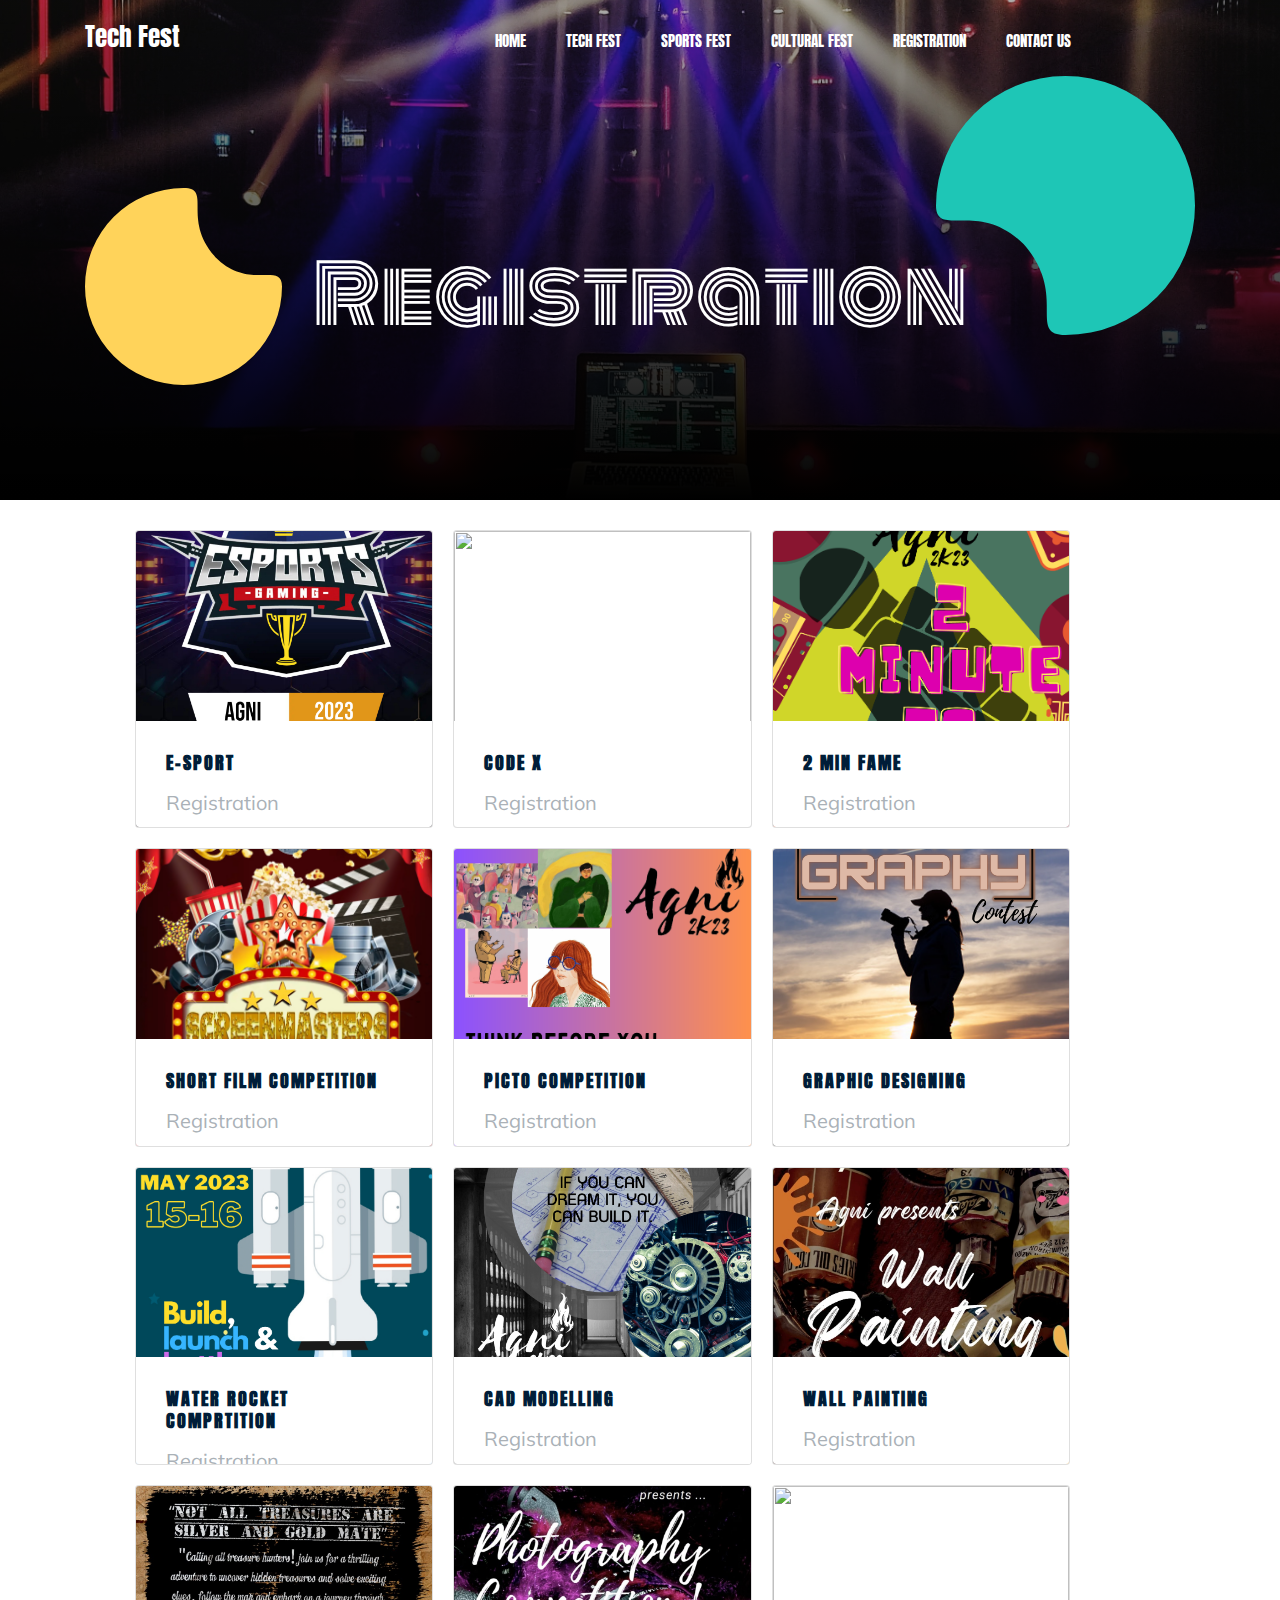
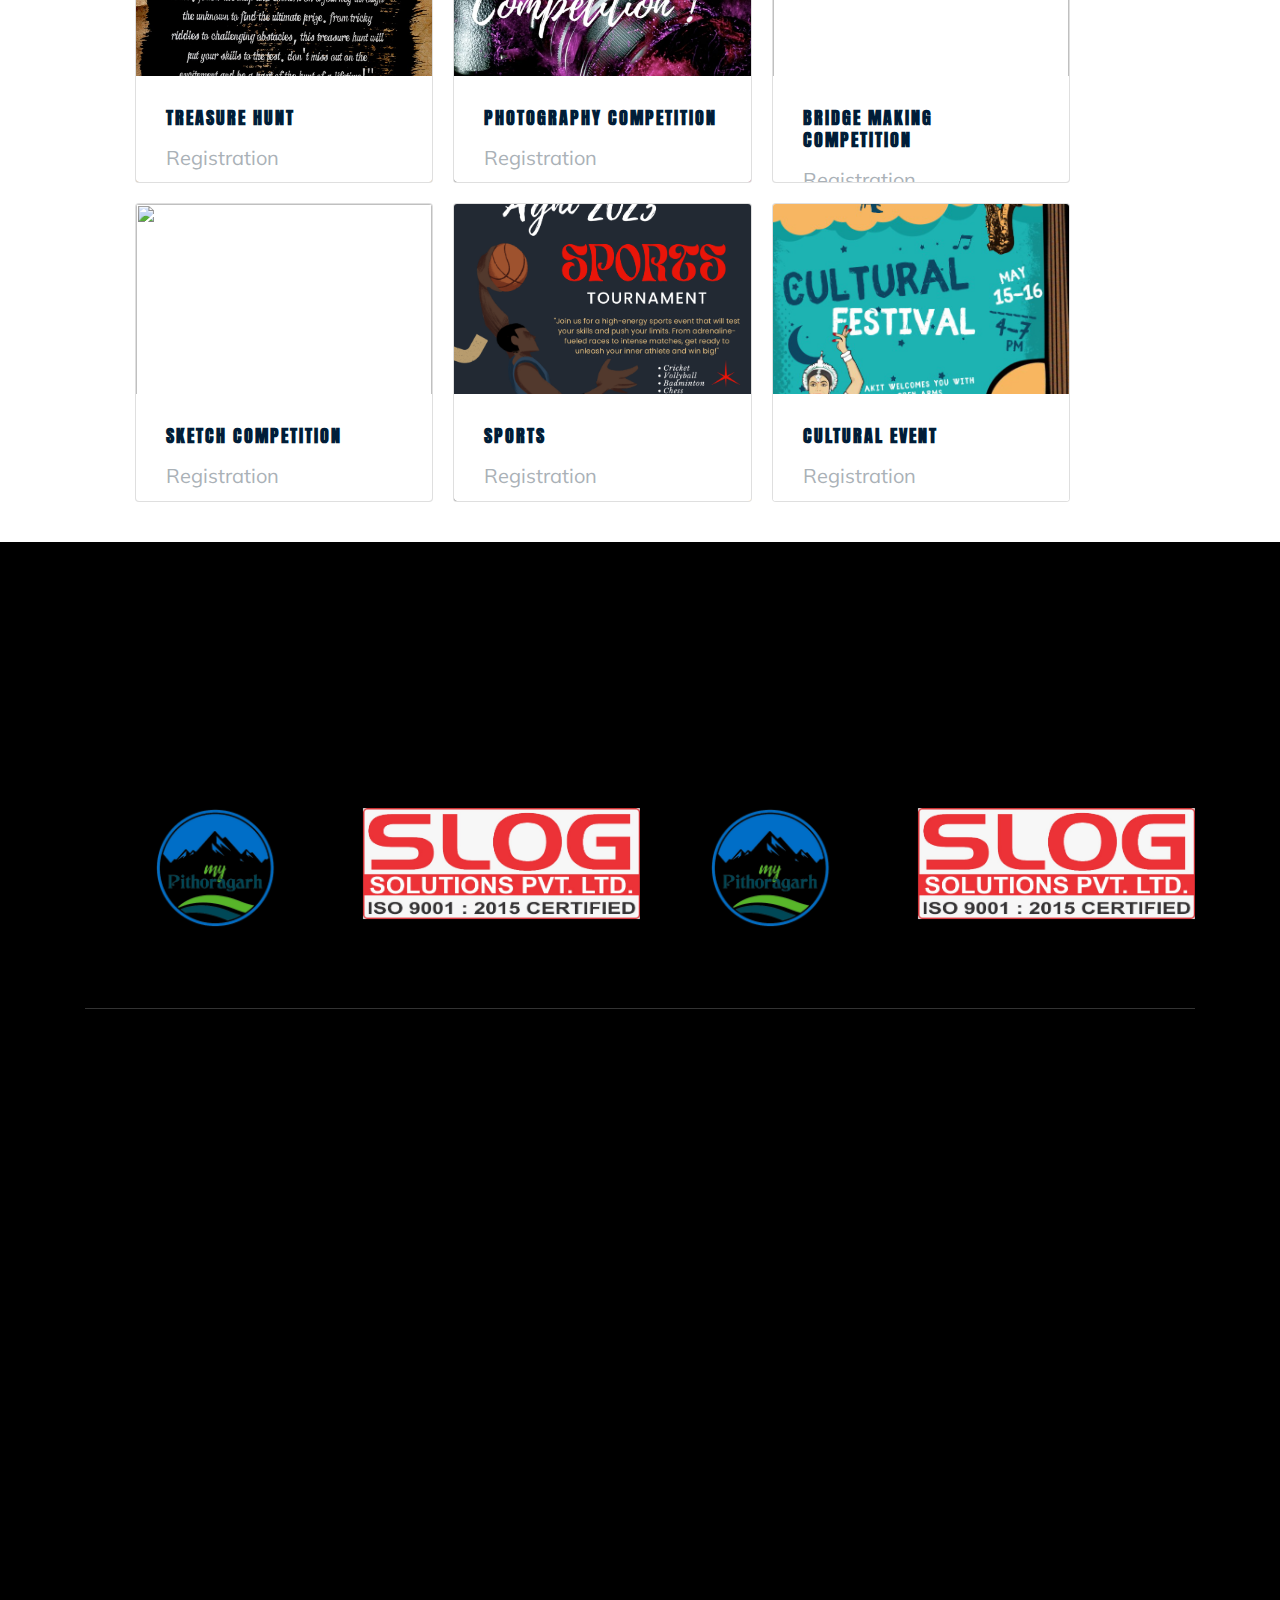
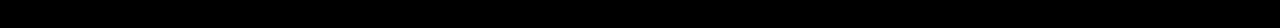
==== commit 4c3285aa: "Add files via upload" ====
--- a/blog.html
+++ b/blog.html
@@ -36,49 +36,43 @@
 
     <!-- header-start -->
     <header>
-        <div class="header-area ">
-            <div id="sticky-header" class="main-header-area">
-                <div class="container">
-                    <div class="header_bottom_border">
-                        <div class="row align-items-center">
-                            <div class="col-xl-3 col-lg-3">
-                                <div class="logo">
-                                    <a href="index.html">
-                                        <h4 style="font-size:25px; color:#fff">Tech Fest</h4>
-                                    </a>
-                                </div>
-                            </div>
-                            <div class="col-xl-6 col-lg-6">
-                                <div class="main-menu  d-none d-lg-block">
-                                    <nav>
-                                        <ul id="navigation">
-                                            <li><a href="index.html">home</a></li>
-                                            <li><a href="performer.html">Events</a></li>
-                                            
-                                            
-                                            <li><a href="blog.html">Registration</a></li>
-                                            <li><a href="contact.html">Contact</a></li>
-                                        </ul>
-                                    </nav>
-                                </div>
-                            </div>
-                            <div class="col-xl-3 col-lg-3 d-none d-lg-block">
-                                <div class="buy_tkt">
-                                    <div class="book_btn d-none d-lg-block">
-                                        <a href="blog.html" target="_blank">Register Now!</a>
-                                    </div>
-                                </div>
-                            </div>
-                            <div class="col-12">
-                                <div class="mobile_menu d-block d-lg-none"></div>
-                            </div>
-                        </div>
-                    </div>
-
-                </div>
-            </div>
-        </div>
-    </header>
+      <div class="header-area ">
+          <div id="sticky-header" class="main-header-area">
+              <div class="container">
+                  <div class="header_bottom_border">
+                      <div class="row align-items-center">
+                          <div class="col-xl-3 col-lg-3">
+                              <div class="logo">
+                                  <a href="index.html">
+                                      <h4 style="font-size:25px; color:#fff">Tech Fest</h4>
+                                  </a>
+                              </div>
+                          </div>
+                          <div class="col-xl-9 col-lg-9">
+                              <div class="main-menu  d-none d-lg-block">
+                                  <nav>
+                                      <ul id="navigation">
+                                          <li><a href="index.html">home</a></li>
+                                          <li><a href="performer.html">Tech Fest</a></li>
+                                          <li><a href="sports.html">Sports Fest</a></li>
+                                          <li><a href="Cultral.html">Cultural Fest</a></li>
+                                          <li><a href="blog.html">Registration</a></li>
+                                          <li><a href="contact.html">Contact Us</a></li>
+                                      </ul>
+                                  </nav>
+                              </div>
+                          </div>
+                          
+                          <div class="col-12">
+                              <div class="mobile_menu d-block d-lg-none"></div>
+                          </div>
+                      </div>
+                  </div>
+
+              </div>
+          </div>
+      </div>
+  </header>
     <!-- header-end -->
     
      <!-- bradcam_area -->
@@ -110,7 +104,7 @@
             
             <li class="card">
                 <div class="img--container">
-                  <img src="img/ESports Tournament .png" alt="" />
+                  <img src="img/ESports Tournament Instagram Story Design - Made with PosterMyWall.jpg" alt="" />
                 </div>
                 <div class="card--text">
                   <div class="text--container">
@@ -119,14 +113,15 @@
                       <p class="text--subtitle">Registration</p>
                     </div>
                     <div class="text--details">
-                        <a href="https://docs.google.com/forms/d/e/1FAIpQLSfnidrcdE8MgdzGvfXpPH_vz88BTgo9XrUZ8RmUzCLRu99eSw/viewform?usp=sf_link" target="_blank" class="btn">Register Now!</a>
-                    </div>
-                  </div>
-                </div>
-              </li>
-              <li class="card">
-                <div class="img--container">
-                  <img src="img/code X.jpeg" alt="" />
+                      <a href="../github/Rule/codex rules.pdf" style="color:red;" download>Download Rules</a>
+                        <a href="https://docs.google.com/forms/d/e/1FAIpQLSfnidrcdE8MgdzGvfXpPH_vz88BTgo9XrUZ8RmUzCLRu99eSw/viewform?usp=sf_link" target="_blank" style="margin-top: 15px;" class="btn">Register Now!</a>
+                    </div>
+                  </div>
+                </div>
+              </li>
+              <li class="card">
+                <div class="img--container">
+                  <img src="img/new/code X.jpeg" alt="" />
                 </div>
                 <div class="card--text">
                   <div class="text--container">
@@ -135,7 +130,9 @@
                       <p class="text--subtitle">Registration</p>
                     </div>
                     <div class="text--details">
-                      <a href="https://docs.google.com/forms/d/e/1FAIpQLSdFkYrzIlIg8NY_hBeu3oMZm7nVk_tZa_drKWJE5WhaHgtyBA/viewform?usp=sf_link" class="text--link btn">Register Now!</a>
+                      <a href="../github/2 mins to fame rules.pdf" style="color:red;" download>Download Rules</a>
+
+                      <a href="https://docs.google.com/forms/d/e/1FAIpQLSdFkYrzIlIg8NY_hBeu3oMZm7nVk_tZa_drKWJE5WhaHgtyBA/viewform?usp=sf_link"style="margin-top: 15px;" class="text--link btn">Register Now!</a>
                     </div>
                   </div>
                 </div>
@@ -151,7 +148,9 @@
                       <p class="text--subtitle">Registration</p>
                     </div>
                     <div class="text--details">
-                      <a href="https://forms.gle/fc4V1EyoNhZeTgxg8" class="text--link btn">Registration Here</a>
+                      <a href="../github/" style="color:red;" download>Download Rules</a>
+
+                      <a href="https://forms.gle/fc4V1EyoNhZeTgxg8"style="margin-top: 15px;" class="text--link btn">Register Now!</a>
                     </div>
                   </div>
                 </div>
@@ -167,8 +166,8 @@
                       <p class="text--subtitle">Registration</p>
                     </div>
                     <div class="text--details">
-               
-                      <a href=" https://forms.gle/7RB7iWzuESoLHojW8" class="text--link btn">Registration Here</a>
+                      <a href="" style="color:red;" download>Download Rules</a>
+                      <a href=" "style="margin-top: 15px;" class="text--link btn">Register Now!</a>
                     </div>
                   </div>
                 </div>
@@ -184,8 +183,9 @@
                       <p class="text--subtitle">Registration</p>
                     </div>
                     <div class="text--details">
-                   
-                      <a href="https://forms.gle/hvaT8exX1txVNN2z8" class="text--link btn">Registratio Here</a>
+                      <a href="picto rules.pdf" style="color:red;" download>Download Rules</a>
+
+                      <a href="https://forms.gle/hvaT8exX1txVNN2z8"style="margin-top: 15px;" class="text--link btn">Register Now!</a>
                     </div>
                   </div>
                 </div>
@@ -201,8 +201,9 @@
                       <p class="text--subtitle">Registration</p>
                     </div>
                     <div class="text--details">
-                   
-                      <a href="https://forms.gle/aKa5VuB2wzQdY1ay9" class="text--link btn">Registratio Here</a>
+                      <a href="graphic designing rules.pdf" style="color:red;" download>Download Rules</a>
+
+                      <a href="https://forms.gle/aKa5VuB2wzQdY1ay9"style="margin-top: 15px;" class="text--link btn">Register Now!</a>
                     </div>
                   </div>
                 </div>
@@ -218,8 +219,8 @@
                       <p class="text--subtitle">Registration</p>
                     </div>
                     <div class="text--details">
-                      
-                      <a href="https://forms.gle/SSav9CeKrTerA5XZ7" class="text--link btn">Registration Here</a>
+                      <a href="water rocket rules.pdf" style="color:red;" download>Download Rules</a>
+                      <a href="https://forms.gle/SSav9CeKrTerA5XZ7"style="margin-top: 15px;" class="text--link btn">Register Now!</a>
                     </div>
                   </div>
                 </div>
@@ -235,76 +236,81 @@
                       <p class="text--subtitle">Registration</p>
                     </div>
                     <div class="text--details">
+                      <a href="cad modelling rules.pdf" style="color:red;" download>Download Rules</a>
+                      <a href="https://forms.gle/a5UiEJZmm1oQkTXR9"style="margin-top: 15px;" class="text--link btn">Register Now!</a>
+                    </div>
+                  </div>
+                </div>
+              </li>
+              <li class="card">
+                <div class="img--container">
+                  <img src="img/well paint.jpeg" alt="" />
+                </div>
+                <div class="card--text">
+                  <div class="text--container">
+                    <div class="text--header">
+                      <h2 class="text--title">Wall Painting</h2>
+                      <p class="text--subtitle">Registration</p>
+                    </div>
+                    <div class="text--details">
+                      <a href="" style="color:red;" download>Download Rules</a>
+                      <a href="https://forms.gle/RpWx5LnzufzS6i5U8"style="margin-top: 15px;" class="text--link btn">Register Now!</a>
+                    </div>
+                  </div>
+                </div>
+              </li>
+              <li class="card">
+                <div class="img--container">
+                  <img src="img/hunt.jpeg" alt=""/>
+                </div>
+                <div class="card--text">
+                  <div class="text--container">
+                    <div class="text--header">
+                      <h2 class="text--title">Treasure Hunt</h2>
+                      <p class="text--subtitle">Registration</p>
+                    </div>
+                    <div class="text--details">
+                      <a href="" style="color:red;" download>Download Rules</a>
+
+                      <a href="https://forms.gle/W1HPxykiAHerTz7cA"style="margin-top: 15px;" class="text--link btn">
+                         Register Now!</a>
+                    </div>
+                  </div>
+                </div>
+              </li>
+              <li class="card">
+                <div class="img--container">
+                  <img src="img/photographi.jpeg" alt="" />
+                </div>
+                <div class="card--text">
+                  <div class="text--container">
+                    <div class="text--header">
+                      <h2 class="text--title">Photography Competition</h2>
+                      <p class="text--subtitle">Registration</p>
+                    </div>
+                    <div class="text--details">
+                      <a href="photography rules.pdf" style="color:red;" download>Download Rules</a>
                      
-                      <a href="https://forms.gle/a5UiEJZmm1oQkTXR9" class="text--link btn">Registration Here</a>
-                    </div>
-                  </div>
-                </div>
-              </li>
-              <li class="card">
-                <div class="img--container">
-                  <img src="img/well paint.jpeg" alt="" />
-                </div>
-                <div class="card--text">
-                  <div class="text--container">
-                    <div class="text--header">
-                      <h2 class="text--title">Wall Painting</h2>
-                      <p class="text--subtitle">Registration</p>
-                    </div>
-                    <div class="text--details">
-                      
-                      <a href="" class="text--link btn">Registration Here</a>
-                    </div>
-                  </div>
-                </div>
-              </li>
-              <li class="card">
-                <div class="img--container">
-                  <img src="img/hunt.jpeg" alt=""/>
-                </div>
-                <div class="card--text">
-                  <div class="text--container">
-                    <div class="text--header">
-                      <h2 class="text--title">Treasure Hunt</h2>
-                      <p class="text--subtitle">Registration</p>
-                    </div>
-                    <div class="text--details">
-                      <a href="https://forms.gle/W1HPxykiAHerTz7cA" class="text--link btn">
-                         Here</a>
-                    </div>
-                  </div>
-                </div>
-              </li>
-              <li class="card">
-                <div class="img--container">
-                  <img src="img/photographi.jpeg" alt="" />
-                </div>
-                <div class="card--text">
-                  <div class="text--container">
-                    <div class="text--header">
-                      <h2 class="text--title">Photography Competition</h2>
-                      <p class="text--subtitle">Registration</p>
-                    </div>
-                    <div class="text--details">
+                    <a href="https://forms.gle/zcedbUQ2H7DtHw2u9"style="margin-top: 15px;" class="text--link btn">Register Now!</a>
+                    </div>
+                  </div>
+                </div>
+              </li>
+              <li class="card">
+                <div class="img--container">
+                  <img src="img/the bridge making.png" alt="" />
+                </div>
+                <div class="card--text">
+                  <div class="text--container">
+                    <div class="text--header">
+                      <h2 class="text--title">Bridge Making Competition</h2>
+                      <p class="text--subtitle">Registration</p>
+                    </div>
+                    <div class="text--details">
+                      <a href="" style="color:red;" download>Download Rules</a>
+
                      
-                      <a href="" class="text--link btn">Registration Here</a>
-                    </div>
-                  </div>
-                </div>
-              </li>
-              <li class="card">
-                <div class="img--container">
-                  <img src="img/the bridge making.png" alt="" />
-                </div>
-                <div class="card--text">
-                  <div class="text--container">
-                    <div class="text--header">
-                      <h2 class="text--title">Bridge Making Competition</h2>
-                      <p class="text--subtitle">Registration</p>
-                    </div>
-                    <div class="text--details">
-                     
-                      <a href="https://forms.gle/PrQMs29vZXSry7Rd8" class="text--link btn">Registration Here</a>
+                      <a href="https://forms.gle/PrQMs29vZXSry7Rd8"style="margin-top: 15px;" class="text--link btn">Register Now!</a>
                     </div>
                   </div>
                 </div>
@@ -320,8 +326,9 @@
                       <p class="text--subtitle">Registration</p>
                     </div>
                     <div class="text--details">
-                     
-                      <a href="https://forms.gle/fJLo3TpvdJzGmYjr8" class="text--link btn">Registration Here</a>
+                      <a href="sketch making rules.pdf" style="color:red;" download>Download Rules</a>
+
+                      <a href="https://forms.gle/fJLo3TpvdJzGmYjr8"style="margin-top: 15px;" class="text--link btn">Register Now!</a>
                     </div>
                   </div>
                 </div>
@@ -336,8 +343,9 @@
                           <p class="text--subtitle">Registration</p>
                         </div>
                         <div class="text--details">
-                          
-                          <a href="https://forms.gle/huDfJH4Gf3Guw6br8" class="text--link btn">Registration Here</a>
+                          <a href="" style="color:red;" download>Download Rules</a>
+
+                          <a href="https://forms.gle/huDfJH4Gf3Guw6br8"style="margin-top: 15px;" class="text--link btn">Register Now!</a>
                         </div>
                       </div>
                     </div>
@@ -349,12 +357,13 @@
                     <div class="card--text">
                       <div class="text--container">
                         <div class="text--header">
-                          <h2 class="text--title">Cultral Event</h2>
+                          <h2 class="text--title">Cultural Event</h2>
                           <p class="text--subtitle ">Registration</p>
                         </div>
                         <div class="text--details">
-                          
-                          <a href="https://forms.gle/5HpvAQ5LCSFxjmWa8" class="text--link btn">Registration Here</a>
+                          <a href="" style="color:red;" download>Download Rules</a>
+
+                          <a href="https://forms.gle/5HpvAQ5LCSFxjmWa8"style="margin-top: 15px;" class="text--link btn">Register Now!</a>
                         </div>
                       </div>
                     </div>
@@ -381,25 +390,25 @@
                   <div class="brand_wrap">
                       <div class="brand_active owl-carousel">
                           <div class="single_brand text-center">
-                              <img src="img/brand/my_pithograph-removebg-preview.png" style="height:120px; width:120px "alt="">
-                          </div>
-                         <!-- <div class="single_brand text-center">
+                              <img src="img/brand/my_pithograph-removebg-preview.png" style="height:120px; width:120px ; margin-left:70px;"alt="">
+                          </div>
+<!--                             <div class="single_brand text-center">
                               <img src="img/bob-removebg-preview (1).png" alt="">
                           </div> -->
                           <div class="single_brand text-center">
                               <img src="img/slog solution.jpg" alt="">
                           </div>
+                           <div class="single_brand text-center">
+                              <img src="img/brand/my_pithograph-removebg-preview.png" style="height:120px; width:120px ; margin-left:70px;"alt="">
+                          </div>
                           <div class="single_brand text-center">
-                              <img src="img/brand/4.png" alt="">
+                              <img src="img/slog solution.jpg" alt="">
                           </div>
                           <div class="single_brand text-center">
-                              <img src="img/brand/5.png" alt="">
-                          </div>
-                          <div class="single_brand text-center">
-                              <img src="img/brand/1.png" alt="">
-                          </div>
-                          <div class="single_brand text-center">
-                              <img src="img/brand/2.png" alt="">
+                              <img src="img/brand/my_pithograph-removebg-preview.png" style="height:120px; width:120px ; margin-left:70px;"alt="">
+                          </div>
+                         <div class="single_brand text-center">
+                              <img src="img/slog solution.jpg" alt="">
                           </div>
                       </div>
                   </div>
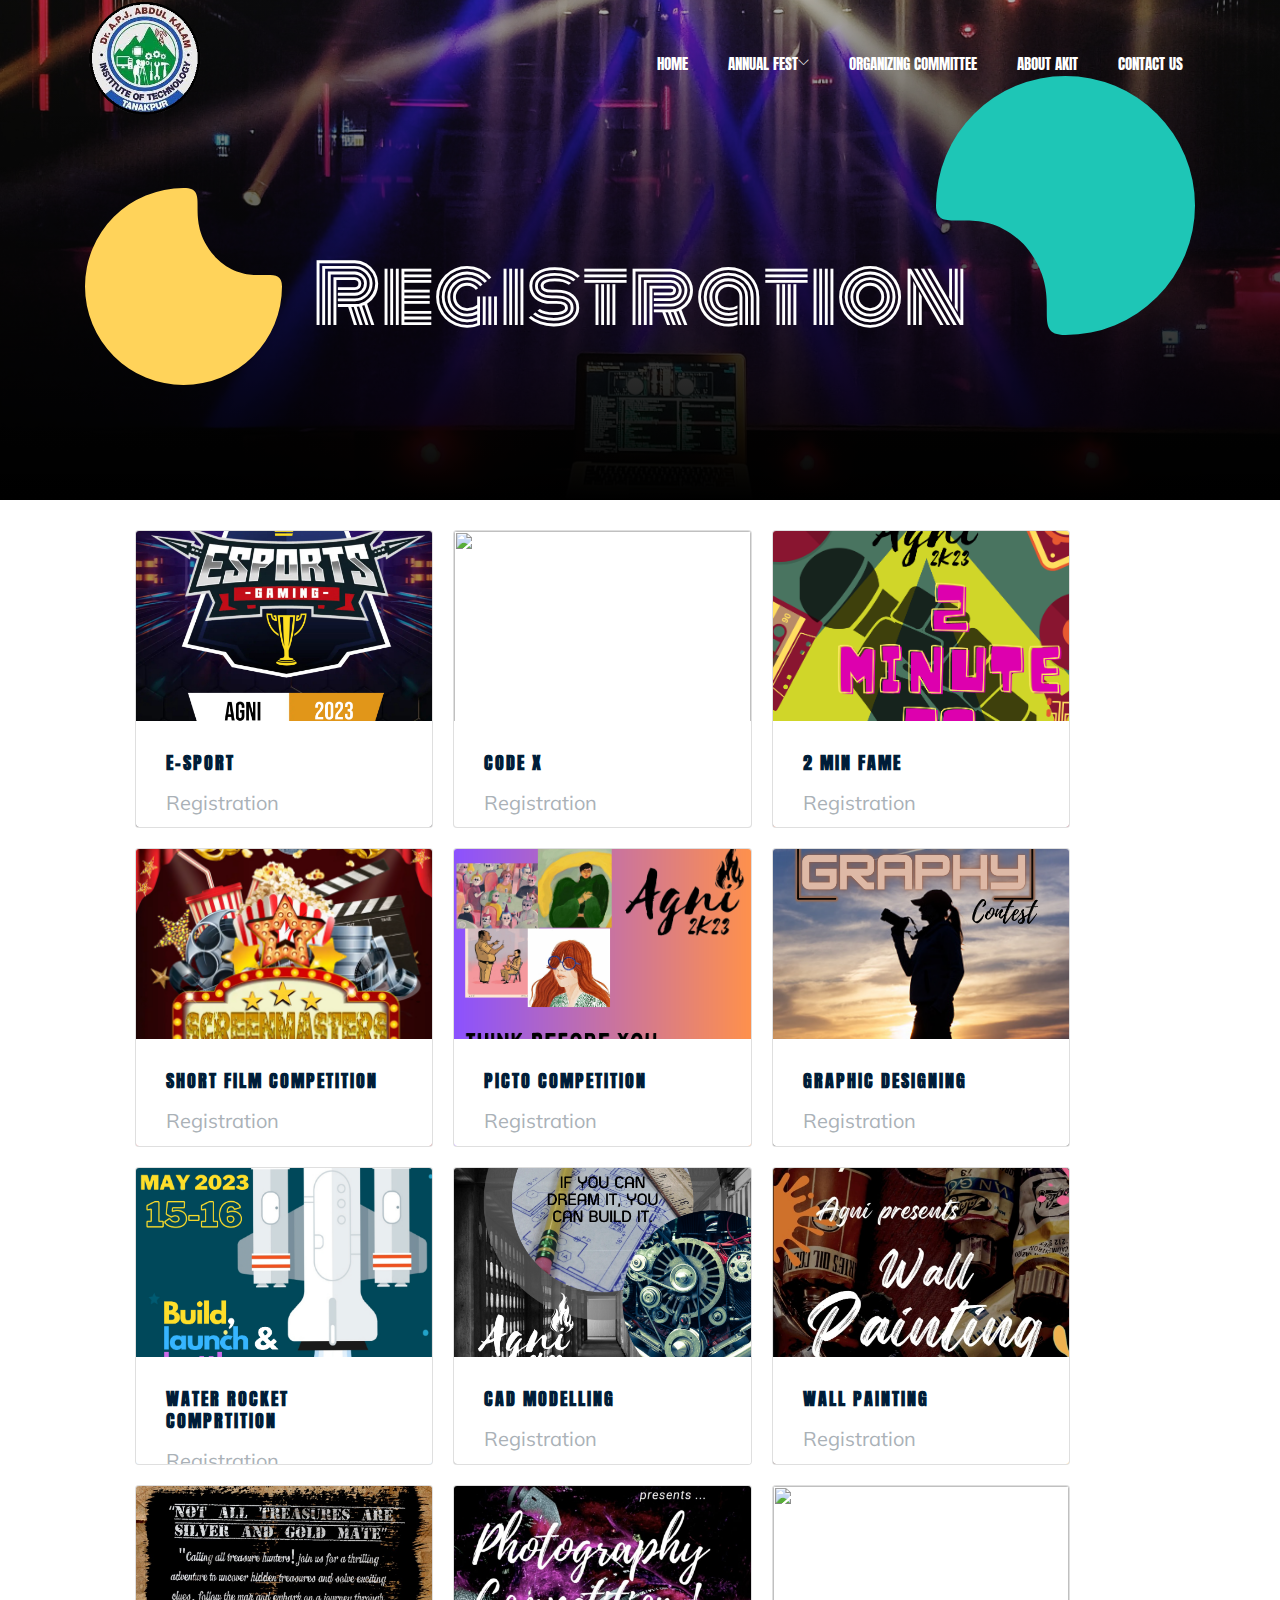
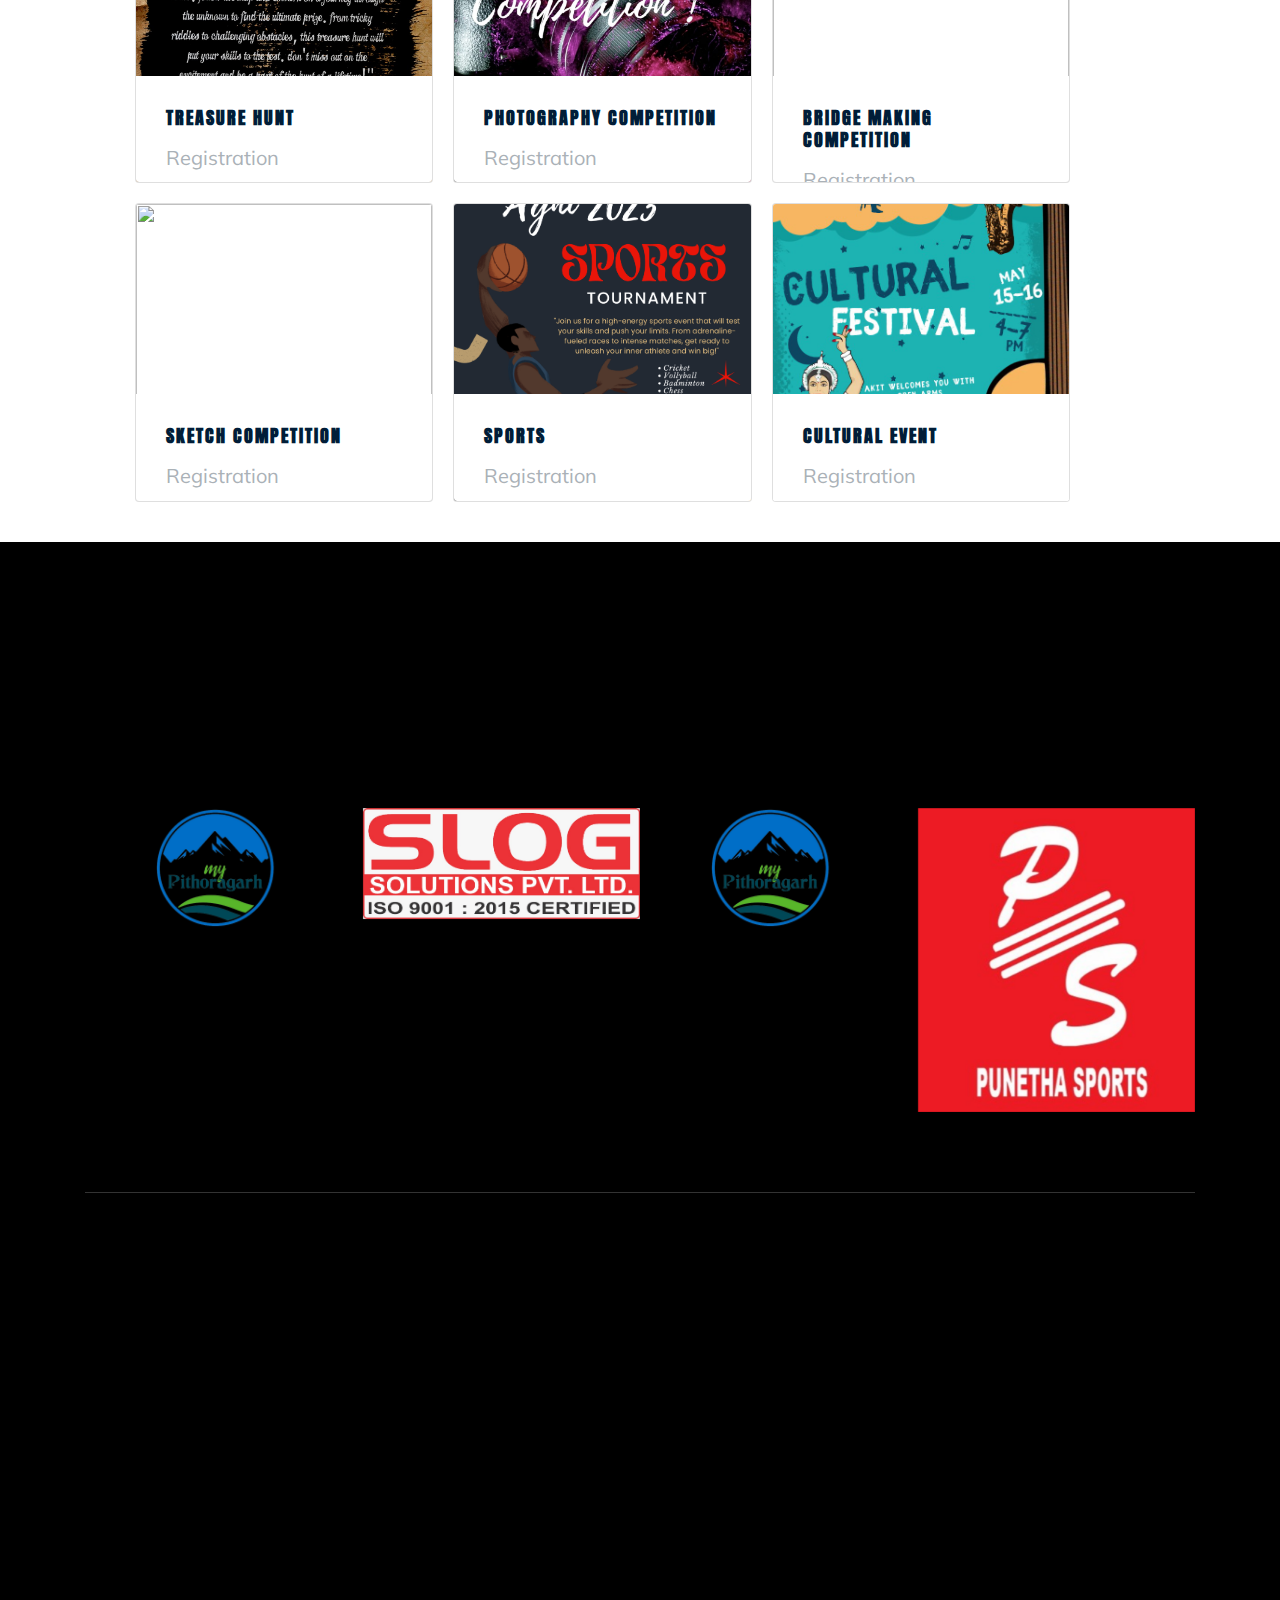
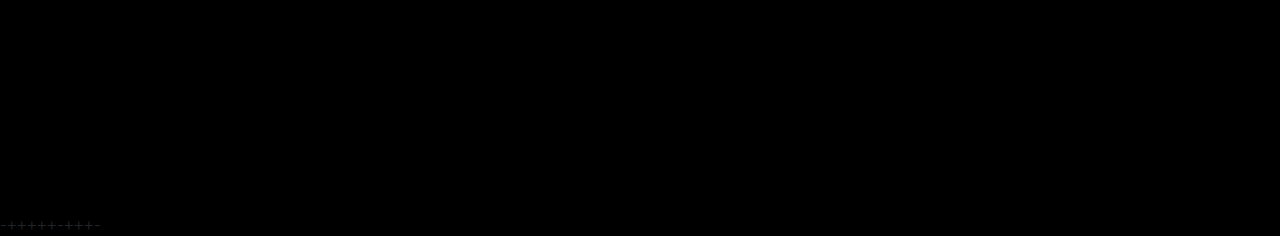
==== commit 913dbdce: "Add files via upload" ====
--- a/blog.html
+++ b/blog.html
@@ -25,7 +25,23 @@
     <link rel="stylesheet" href="css/slicknav.css">
     <link rel="stylesheet" href="css/style.css">
     <link rel="stylesheet" href="css/event.css">
-
+    <link rel="apple-touch-icon" sizes="57x57" href="img/fab icon/apple-icon-57x57.png">
+    <link rel="apple-touch-icon" sizes="60x60" href="img/fab icon/apple-icon-60x60.png">
+    <link rel="apple-touch-icon" sizes="72x72" href="img/fab icon/apple-icon-72x72.png">
+    <link rel="apple-touch-icon" sizes="76x76" href="img/fab icon/apple-icon-76x76.png">
+    <link rel="apple-touch-icon" sizes="114x114" href="img/fab icon/apple-icon-114x114.png">
+    <link rel="apple-touch-icon" sizes="120x120" href="img/fab icon/apple-icon-120x120.png">
+    <link rel="apple-touch-icon" sizes="144x144" href="img/fab icon/apple-icon-144x144.png">
+    <link rel="apple-touch-icon" sizes="152x152" href="img/fab icon/apple-icon-152x152.png">
+    <link rel="apple-touch-icon" sizes="180x180" href="img/fab icon/apple-icon-180x180.png">
+    <link rel="icon" type="image/png" sizes="192x192"  href="/android-icon-192x192.png">
+    <link rel="icon" type="image/png" sizes="32x32" href="img/fab icon/favicon-32x32.png">
+    <link rel="icon" type="image/png" sizes="96x96" href="img/fab icon/favicon-96x96.png">
+    <link rel="icon" type="image/png" sizes="16x16" href="img/fab icon/favicon-16x16.png">
+    <link rel="manifest" href="/manifest.json">
+    <meta name="msapplication-TileColor">
+    <meta name="msapplication-TileImage" content="/ms-icon-144x144.png">
+    <meta name="theme-color" >
     <!-- <link rel="stylesheet" href="css/responsive.css"> -->
 </head>
 
@@ -44,19 +60,26 @@
                           <div class="col-xl-3 col-lg-3">
                               <div class="logo">
                                   <a href="index.html">
-                                      <h4 style="font-size:25px; color:#fff">Tech Fest</h4>
+                                      <h4 ><a href="https://ittanakpur.ac.in/" target="_blank"><img src="img/akit-removebg-preview (2).png" style="width:120px;" alt=""></a></h4>
                                   </a>
                               </div>
                           </div>
                           <div class="col-xl-9 col-lg-9">
                               <div class="main-menu  d-none d-lg-block">
                                   <nav>
-                                      <ul id="navigation">
+                                      <ul id="navigation" style="width: 1100px;">
                                           <li><a href="index.html">home</a></li>
-                                          <li><a href="performer.html">Tech Fest</a></li>
-                                          <li><a href="sports.html">Sports Fest</a></li>
-                                          <li><a href="Cultral.html">Cultural Fest</a></li>
-                                          <li><a href="blog.html">Registration</a></li>
+                                          <li><a href="index.html">Annual Fest<i class="ti-angle-down"></i></a>
+                                              <ul class="submenu">
+                                                  <li><a href="sports.html">Sports Fest</a></li>
+                                                  <li><a href="performer.html">Tech Fest</a></li>
+                                                  <li><a href="Cultral.html">Cultural  Fest</a></li>
+                                              </ul>
+                                          </li>
+                                        
+                                          <li><a href="OrganizingCommittee.html">Organizing committee</a></li>
+                                          <li><a href="https://ittanakpur.ac.in/" target="_blank">About AKIT</a></li>
+
                                           <li><a href="contact.html">Contact Us</a></li>
                                       </ul>
                                   </nav>
@@ -402,13 +425,16 @@
                               <img src="img/brand/my_pithograph-removebg-preview.png" style="height:120px; width:120px ; margin-left:70px;"alt="">
                           </div>
                           <div class="single_brand text-center">
-                              <img src="img/slog solution.jpg" alt="">
+                              <img src="img/ps.jpeg" alt="">
                           </div>
                           <div class="single_brand text-center">
                               <img src="img/brand/my_pithograph-removebg-preview.png" style="height:120px; width:120px ; margin-left:70px;"alt="">
                           </div>
                          <div class="single_brand text-center">
                               <img src="img/slog solution.jpg" alt="">
+                          </div>
+                          <div class="single_brand text-center">
+                              <img src="img/ps.jpeg" alt="">
                           </div>
                       </div>
                   </div>
@@ -426,8 +452,8 @@
                   <div class="col-lg-6 col-md-8">
                       <div class="footer_widget">
                           <div class="address_details text-center">
-                              <h4 class="wow fadeInUp" data-wow-duration="1s" data-wow-delay=".3s">15-17 May, 2023</h4>
-                              <h3 class="wow fadeInUp" data-wow-duration="1s" data-wow-delay=".4s">Tech Fest Agni 2k23</h3>
+                              <h4 class="wow fadeInUp" data-wow-duration="1s" data-wow-delay=".3s">21-23 May, 2023</h4>
+                              <h3 class="wow fadeInUp" data-wow-duration="1s" data-wow-delay=".4s">Annual Fest Agni 2k23</h3>
                               <p class="wow fadeInUp" data-wow-duration="1s" data-wow-delay=".5s">The event you'll never forget.</p>
                               <a href="blog.html" class="boxed-btn3 wow fadeInUp" data-wow-duration="1s" data-wow-delay=".6s">Register now!</a>
                           </div>
@@ -448,7 +474,7 @@
                   </div>
               </div>
           </div>
-      </div>
+      </div>-+++++-+++-
   </footer>
     <!-- footer_end  -->
 
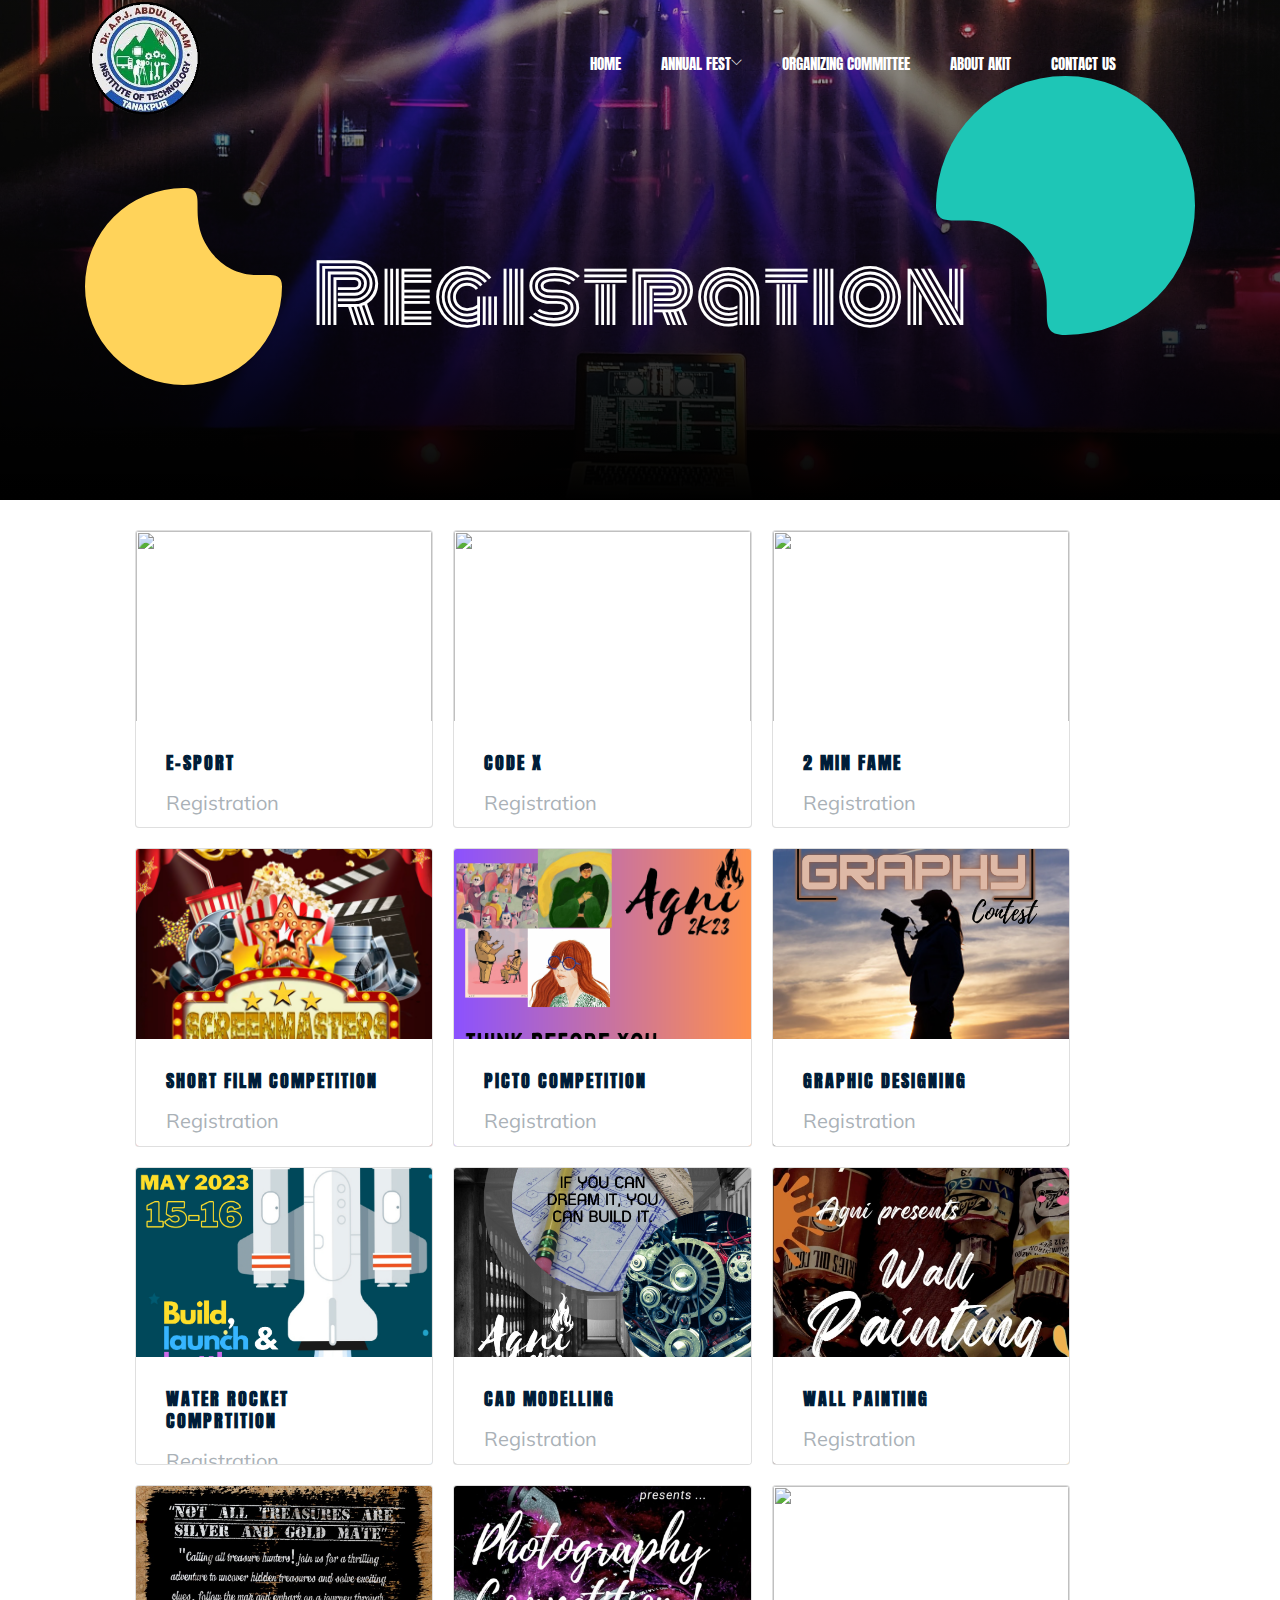
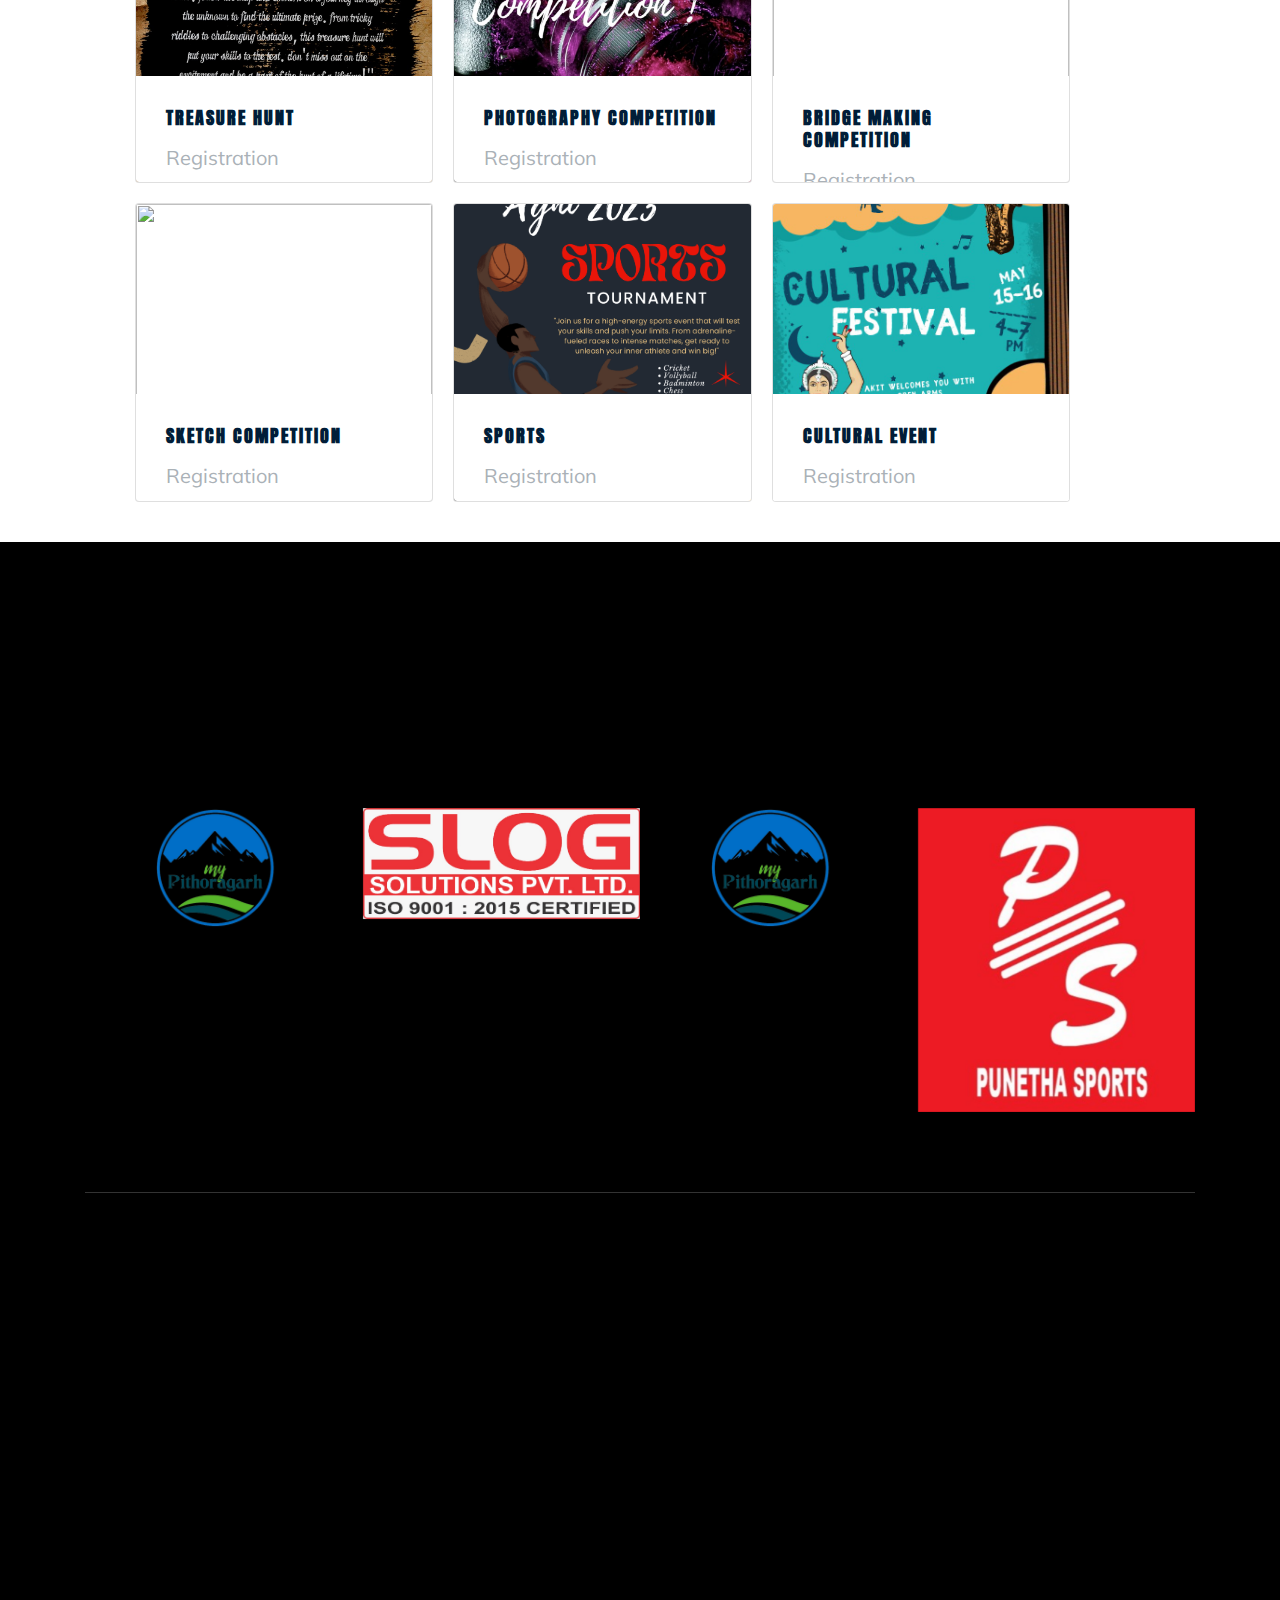
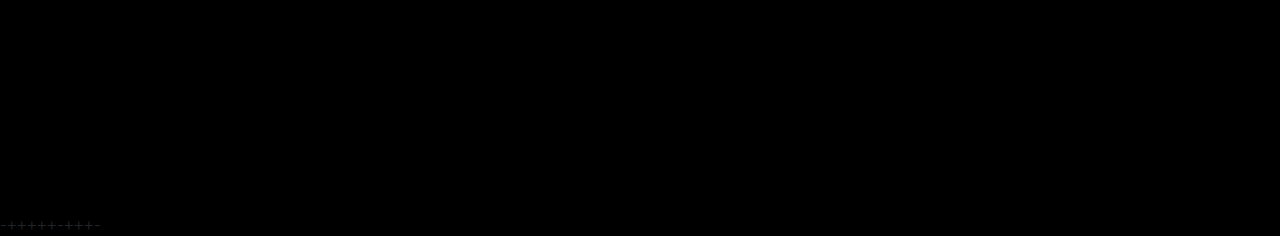
==== commit 7bd3b592: "Add files via upload" ====
--- a/blog.html
+++ b/blog.html
@@ -60,7 +60,7 @@
                           <div class="col-xl-3 col-lg-3">
                               <div class="logo">
                                   <a href="index.html">
-                                      <h4 ><a href="https://ittanakpur.ac.in/" target="_blank"><img src="img/akit-removebg-preview (2).png" style="width:120px;" alt=""></a></h4>
+                                      <h4 ><a href="https://ittanakpur.ac.in/" target="_blank"><img class="logo-img1" src="img/akit-removebg-preview (2).png" style="width:120px;" alt=""></a></h4>
                                   </a>
                               </div>
                           </div>
@@ -79,12 +79,13 @@
                                         
                                           <li><a href="OrganizingCommittee.html">Organizing committee</a></li>
                                           <li><a href="https://ittanakpur.ac.in/" target="_blank">About AKIT</a></li>
-
-                                          <li><a href="contact.html">Contact Us</a></li>
+                                          <li><a href="contact.html">Contact Us</a></li>    
+                                          <a href="https://uktech.ac.in/en" target="_blank"><img class="logo-img1" src="image/utu.png" style="width:120px; margin-left: 130px;" alt=""></a>                                        
                                       </ul>
                                   </nav>
                               </div>
                           </div>
+                          
                           
                           <div class="col-12">
                               <div class="mobile_menu d-block d-lg-none"></div>
--- a/css/style.css
+++ b/css/style.css
@@ -1578,10 +1578,21 @@
     width: 100%;
   }
 }
+.logo{
+  width: 150px;
+}
+
+@media (max-width:987px) {
+  /* line 50, ../../Arafath/CL/December/236. Event-02/HTML/scss/_slider.scss */
+  .logo{
+    width: 50px;
+  }
+  
+}
 
 /* line 56, ../../Arafath/CL/December/236. Event-02/HTML/scss/_slider.scss */
 .slider_area .single_slider .slider_text span {
-  font-size: 30px;
+  font-size: 38px;
   font-weight: 400;
   color: #FF4533;
   font-family: "Anton", sans-serif;
@@ -5814,4 +5825,259 @@
   font-size: 12px;
 }
 
-/*# sourceMappingURL=style.css.map */+/*# sourceMappingURL=style.css.map */
+
+
+.about-section{
+	position:relative;
+	padding:120px 0px;
+  background: #000;
+}
+
+.about-section .content-column{
+	position:relative;
+	margin-bottom:40px;
+}
+
+.about-section .content-column .inner-column{
+	position:relative;
+	padding-top:50px;
+	padding-right:100px;
+}
+
+.about-section .content-column .text{
+	position:relative;
+	color:#777777;
+	font-size:15px;
+	line-height:2em;
+	margin-bottom:40px;
+}
+
+.about-section .content-column .email{
+	position:relative;
+	color:#252525;
+	font-weight:700;
+	margin-bottom:50px;
+}
+
+.about-section .image-column{
+	position:relative;
+	margin-bottom:50px;
+}
+
+.about-section .image-column .inner-column{
+	position:relative;
+	padding:40px 40px 0px 0px;
+	margin-left:50px;
+}
+
+.about-section .image-column .inner-column:after{
+	position:absolute;
+	content:'';
+	right:0px;
+	top:0px;
+	left:40px;
+	bottom:100px;
+	z-index:-1;
+	border:2px solid #d7a449;
+}
+
+.about-section .image-column .inner-column .image{
+	position:relative;
+}
+
+.about-section .image-column .inner-column .image:before{
+	position:absolute;
+	content:'';
+	left:-50px;
+	bottom:-50px;
+	width:299px;
+	height:299px;
+	background:url(img/pattern-2.png) no-repeat;
+}
+
+.about-section .image-column .inner-column .image img{
+	position:relative;
+	width:100%;
+	display:block;
+}
+
+.about-section .image-column .inner-column .image .overlay-box{
+	position:absolute;
+	left:40px;
+	bottom:48px;
+}
+
+.about-section .image-column .inner-column .image .overlay-box .year-box{
+	position:relative;
+	color:#252525;
+	font-size:24px;
+	font-weight:700;
+	line-height:1.4em;
+	padding-left:125px;
+}
+
+.about-section .image-column .inner-column .image .overlay-box .year-box .number{
+	position:absolute;
+	left:0px;
+	top:0px;
+	width:110px;
+	height:110px;
+	color:#d7a449;
+	font-size:68px;
+	font-weight:700;
+	line-height:105px;
+	text-align:center;
+	background-color:#ffffff;
+	border:1px solid #000000;
+}
+.about-section .btn-style-three:before {
+    position: absolute;
+    content: '';
+    left: 10px;
+    top: 10px;
+    z-index: -1;
+    right: -10px;
+    bottom: -10px;
+    background: url(https://i.ibb.co/DKn55Qz/pattern-1.jpg) repeat;
+}
+.about-section .btn-style-three:hover {
+    color: #ffffff;
+    background: #d7a449;
+}
+.about-section .btn-style-three {
+    position: relative;
+    line-height: 24px;
+    color: #252525;
+    font-size: 15px;
+    font-weight: 700;
+    background: none;
+    display: inline-block;
+    padding: 11px 40px;
+    background-color: #ffffff;
+    text-transform: capitalize;
+    border: 2px solid #d7a449;
+    font-family: 'Arimo', sans-serif;
+}
+.sec-title2{
+	color:#fff;
+}
+.sec-title {
+    position: relative;
+    padding-bottom: 40px;
+}
+.sec-title .title {
+    position: relative;
+    color: #d7a449;
+    font-size: 18px;
+    font-weight: 700;
+    padding-right: 50px;
+    margin-bottom: 15px;
+    display: inline-block;
+    text-transform: capitalize;
+}
+.sec-title .title:before {
+    position: absolute;
+    content: '';
+    right: 0px;
+    bottom: 7px;
+    width: 40px;
+    height: 1px;
+    background-color: #bbbbbb;
+}
+
+/* next section */
+/* Global */
+.btn{
+  width: 8rem;
+  height: 2.8rem;
+  display: flex;
+  justify-content: center;
+  align-items: center;
+  color: #fff;
+  background: #FF4533;
+}
+.btn:hover{
+  border: 1px solid red;
+background: #fff;
+color: #ff4533;
+}
+.cart{
+  display: grid;
+  grid-template-columns: auto auto  auto;
+  background: #000;
+}
+@media (max-width: 987px) {
+  .cart {
+    grid-template-columns: auto;
+  }
+}
+a, a:hover, a:active, a:visited {
+  text-decoration: none;
+}
+img {
+  max-width: 100%;
+  height: auto;
+  transition: transform 1s ease-out;
+}
+/* Article card */
+.article-card {
+  max-width: 350px;
+  height: 425px;
+  margin: 100px auto;
+  background: #fff;
+  box-shadow: 0 0 10px 1px rgba(0, 0, 0, .1);
+  transition: transform 0.3s ease-out;
+  border-radius: 1em 1em 0.5em 0.5em;
+}
+.article-card:hover {
+  transform: scale(1.08);
+  box-shadow: 0 10px 10px rgba(0, 0, 0, .1);
+}
+.article-card:hover .article-card__excerpt {
+  height: 116px;
+  visibility: visible;
+}
+.article-card:hover .article-card__thumbnail {
+  height: 170px;
+}
+.article-card:hover .article-card__thumbnail img {
+  transform: scale(1.4);
+}
+.article-card__thumbnail {
+  overflow: hidden;
+  height: 286px;
+  transition: all 0.5s ease;
+  border-radius: 0.5em 0.5em 0 0;
+  overflow: hidden;
+}
+.article-card__thumbnail img {
+  transition: all 0.5s ease;
+}
+.article-card__content {
+  padding: 30px;
+}
+.article-card__title {
+  margin: 0;
+  font-size: 1.5em;
+  line-height: 1.3em;
+  margin-bottom: 10px;
+}
+.article-card__meta {
+  color: #777;
+}
+.article-card__meta i {
+  margin-right: 5px;
+  display: inline-block;
+  font-size: 15px;
+}
+.article-card__timestamp {
+  display: inline-block;
+  margin-right: 15px;
+}
+.article-card__excerpt {
+  height: 1px;
+  visibility: hidden;
+  overflow: hidden;
+  transition: all 0.3s ease;
+}
